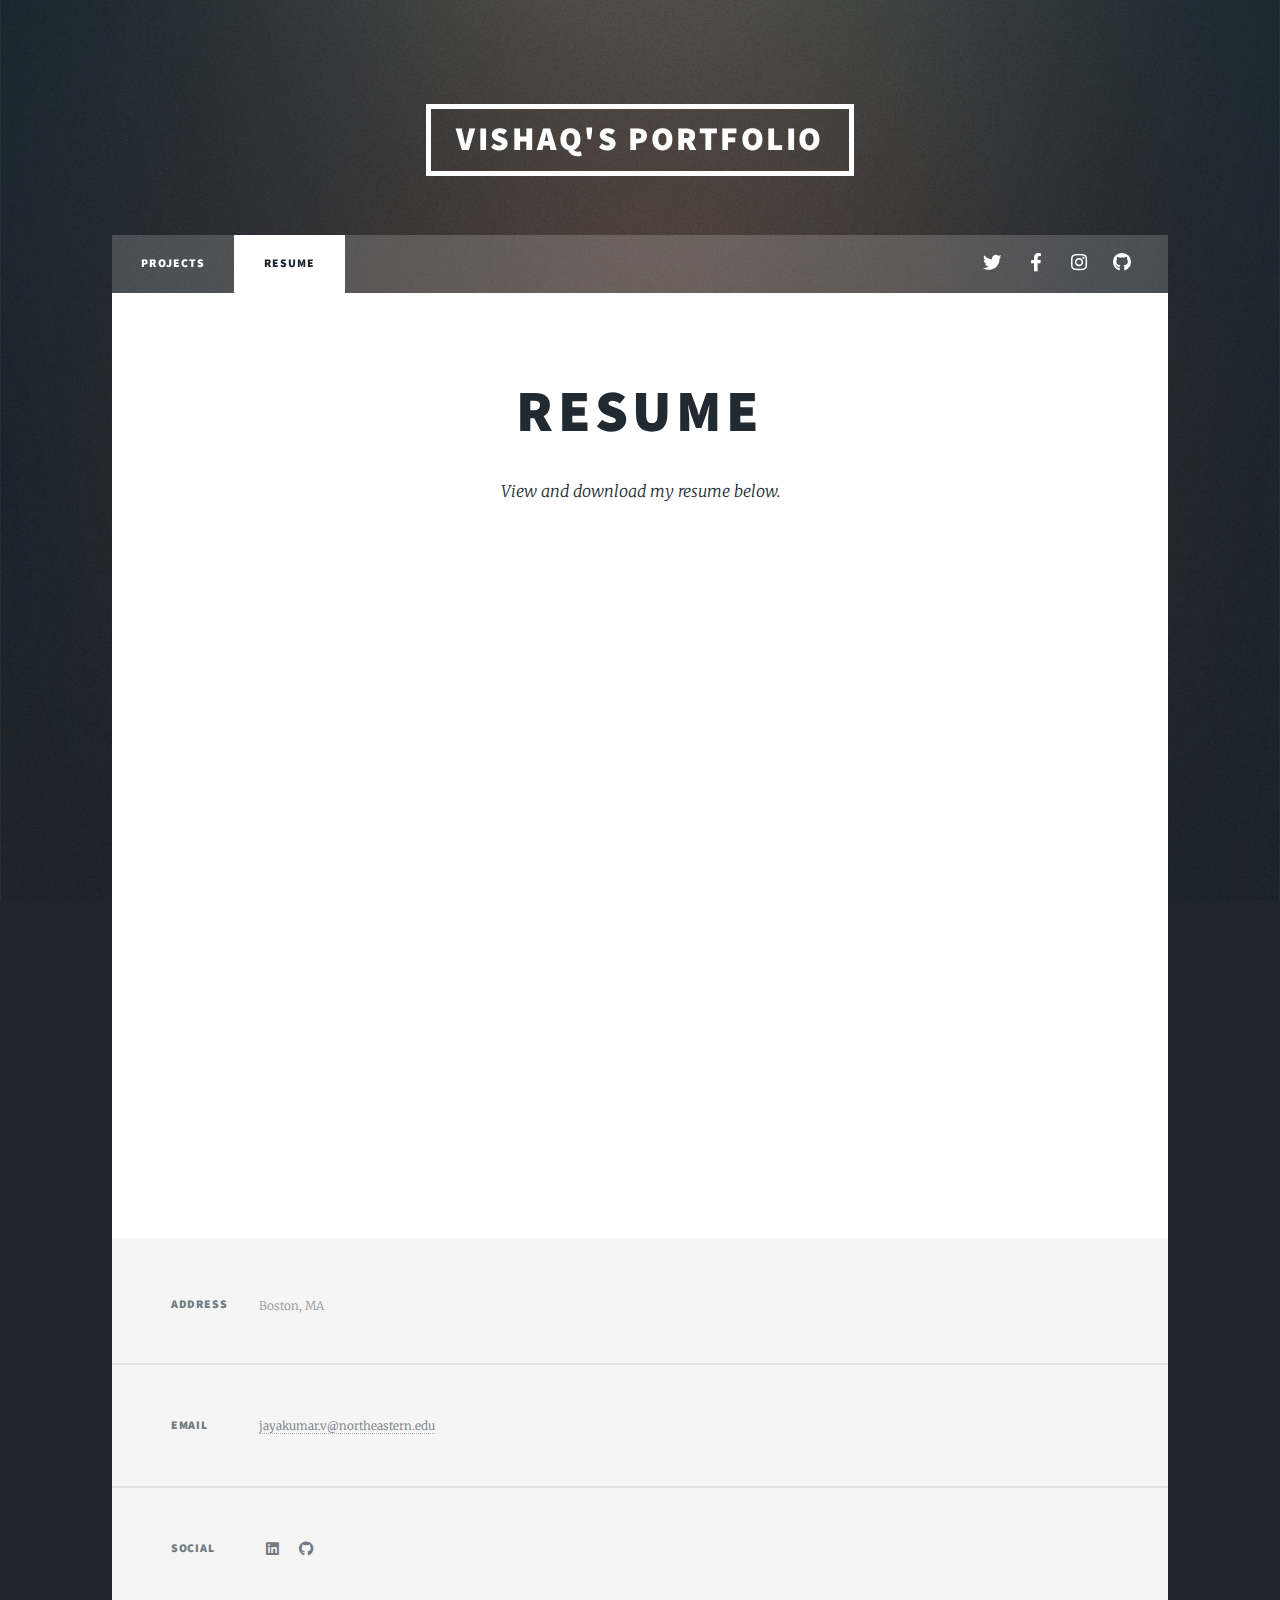
==== resume.html @ 99463414 "Add files via upload" ====
<!DOCTYPE HTML>
<html>
	<head>
		<title>Resume - Massively by HTML5 UP</title>
		<meta charset="utf-8" />
		<meta name="viewport" content="width=device-width, initial-scale=1, user-scalable=no" />
		<link rel="stylesheet" href="assets/css/main.css" />
		<noscript><link rel="stylesheet" href="assets/css/noscript.css" /></noscript>
	</head>
	<body class="is-preload">

		<!-- Wrapper -->
			<div id="wrapper">

				<!-- Header -->
					<header id="header">
						<a href="index.html" class="logo">Vishaq's Portfolio</a>
					</header>

				<!-- Nav -->
					<nav id="nav">
						<ul class="links">
							<li><a href="index.html">Projects</a></li>
							<li class="active"><a href="resume.html">Resume</a></li>
						</ul>
						<ul class="icons">
							<li><a href="#" class="icon brands fa-twitter"><span class="label">Twitter</span></a></li>
							<li><a href="#" class="icon brands fa-facebook-f"><span class="label">Facebook</span></a></li>
							<li><a href="#" class="icon brands fa-instagram"><span class="label">Instagram</span></a></li>
							<li><a href="#" class="icon brands fa-github"><span class="label">GitHub</span></a></li>
						</ul>
					</nav>

				<!-- Main -->
					<div id="main">

						<!-- Post -->
							<section class="post">
								<header class="major">
									<h1>Resume</h1>
									<p>View and download my resume below.</p>
								</header>
								<div class="pdf-container">
									<iframe src="images/Vishaq_Resume.pdf" width="100%" height="600px">
										This browser does not support PDFs. Please download the PDF to view it: <a href="path/to/your/resume.pdf">Download PDF</a>
									</iframe>
								</div>
							</section>

					</div>

				<!-- Footer -->
				<footer id="footer">
					<section class="split contact">
						<section class="alt">
							<h3>Address</h3>
							<p>
							Boston, MA </p>
						</section>
						<section>
							<h3>Email</h3>
							<p><a href="#">jayakumar.v@northeastern.edu</a></p>
						</section>
						<section>
							<h3>Social</h3>
							<ul class="social-icons">
								<li><a href="https://www.linkedin.com/in/vishaqjayakumar/" class="icon brands alt fa-linkedin"><span class="label">LinkedIn</span></a></li>
								<li><a href="https://github.com/vishq680" class="icon brands alt fa-github"><span class="label">GitHub</span></a></li>
							</ul>
						</section>
					</section>
				</footer>


			</div>

		<!-- Scripts -->
			<script src="assets/js/jquery.min.js"></script>
			<script src="assets/js/jquery.scrollex.min.js"></script>
			<script src="assets/js/jquery.scrolly.min.js"></script>
			<script src="assets/js/browser.min.js"></script>
			<script src="assets/js/breakpoints.min.js"></script>
			<script src="assets/js/util.js"></script>
			<script src="assets/js/main.js"></script>

	</body>
</html>
---- assets/css/main.css ----
@import url(fontawesome-all.min.css);
@import url("https://fonts.googleapis.com/css?family=Merriweather:300,700,300italic,700italic|Source+Sans+Pro:900");

/*
	Massively by HTML5 UP
	html5up.net | @ajlkn
	Free for personal and commercial use under the CCA 3.0 license (html5up.net/license)
*/

html, body, div, span, applet, object,
iframe, h1, h2, h3, h4, h5, h6, p, blockquote,
pre, a, abbr, acronym, address, big, cite,
code, del, dfn, em, img, ins, kbd, q, s, samp,
small, strike, strong, sub, sup, tt, var, b,
u, i, center, dl, dt, dd, ol, ul, li, fieldset,
form, label, legend, table, caption, tbody,
tfoot, thead, tr, th, td, article, aside,
canvas, details, embed, figure, figcaption,
footer, header, hgroup, menu, nav, output, ruby,
section, summary, time, mark, audio, video {
	margin: 0;
	padding: 0;
	border: 0;
	font-size: 100%;
	font: inherit;
	vertical-align: baseline;}

article, aside, details, figcaption, figure,
footer, header, hgroup, menu, nav, section {
	display: block;}

body {
	line-height: 1;
}

ol, ul {
	list-style: none;
}

blockquote, q {
	quotes: none;
}

	blockquote:before, blockquote:after, q:before, q:after {
		content: '';
		content: none;
	}

table {
	border-collapse: collapse;
	border-spacing: 0;
}

.social-icons {
    list-style: none; /* Remove default list style */
    padding: 0; /* Remove padding */
    margin: 0; /* Remove margin */
}

.social-icons li {
    display: inline-block; /* Display list items inline */
    margin-right: 10px; /* Add some space between icons if needed */
}

body {
	-webkit-text-size-adjust: none;
}

mark {
	background-color: transparent;
	color: inherit;
}

input::-moz-focus-inner {
	border: 0;
	padding: 0;
}

input, select, textarea {
	-moz-appearance: none;
	-webkit-appearance: none;
	-ms-appearance: none;
	appearance: none;
}

/* Basic */

	@-ms-viewport {
		width: device-width;
	}

	body {
		-ms-overflow-style: scrollbar;
	}

	@media screen and (max-width: 480px) {

		html, body {
			min-width: 320px;
		}

	}

	html {
		box-sizing: border-box;
	}

	*, *:before, *:after {
		box-sizing: inherit;
	}

	body {
		background-color: #1e252d;
	}

		body.is-preload *, body.is-preload *:before, body.is-preload *:after {
			-moz-animation: none !important;
			-webkit-animation: none !important;
			-ms-animation: none !important;
			animation: none !important;
			-moz-transition: none !important;
			-webkit-transition: none !important;
			-ms-transition: none !important;
			transition: none !important;
		}

/* Type */

	html {
		font-size: 16pt;
	}

		@media screen and (max-width: 1680px) {

			html {
				font-size: 12pt;
			}

		}

		@media screen and (max-width: 1280px) {

			html {
				font-size: 11pt;
			}

		}

		@media screen and (max-width: 360px) {

			html {
				font-size: 10pt;
			}

		}

	body {
		color: #212931;
	}

	body, input, select, textarea {
		font-family: "Merriweather", Georgia, serif;
		font-weight: 300;
		font-size: 1rem;
		line-height: 2.375;
	}

	a {
		-moz-transition: color 0.2s ease-in-out, background-color 0.2s ease-in-out, border-color 0.2s ease-in-out, box-shadow 0.2s ease-in-out;
		-webkit-transition: color 0.2s ease-in-out, background-color 0.2s ease-in-out, border-color 0.2s ease-in-out, box-shadow 0.2s ease-in-out;
		-ms-transition: color 0.2s ease-in-out, background-color 0.2s ease-in-out, border-color 0.2s ease-in-out, box-shadow 0.2s ease-in-out;
		transition: color 0.2s ease-in-out, background-color 0.2s ease-in-out, border-color 0.2s ease-in-out, box-shadow 0.2s ease-in-out;
		border-bottom: dotted 1px;
		text-decoration: none;
	}

		a:hover {
			border-bottom-color: transparent;
		}

	strong, b {
		font-weight: 600;
	}

	em, i {
		font-style: italic;
	}

	p {
		text-align: justify;
		margin: 0 0 2rem 0;
	}

	h1, h2, h3, h4, h5, h6 {
		font-family: "Source Sans Pro", Helvetica, sans-serif;
		font-weight: 900;
		line-height: 1.5;
		letter-spacing: 0.075em;
		text-transform: uppercase;
		margin: 0 0 1rem 0;
	}

		h1 a, h2 a, h3 a, h4 a, h5 a, h6 a {
			border-bottom: 0;
			color: inherit;
			text-decoration: none;
		}

	h1 {
		font-size: 4rem;
		line-height: 1.1;
		margin: 0 0 2rem 0;
	}

	h2 {
		font-size: 1.75rem;
		line-height: 1.3;
		margin: 0 0 1.5rem 0;
	}

	h3 {
		font-size: 1.25rem;
		margin: 0 0 1.5rem 0;
	}

	h4 {
		font-size: 1rem;
	}

	h5 {
		font-size: 0.9rem;
	}

	h6 {
		font-size: 0.8rem;
	}

	sub {
		font-size: 0.8rem;
		position: relative;
		top: 0.5rem;
	}

	sup {
		font-size: 0.8rem;
		position: relative;
		top: -0.5rem;
	}

	blockquote {
		border-left: solid 4px;
		font-style: italic;
		margin: 0 0 2rem 0;
		padding: 0.5rem 0 0.5rem 2rem;
	}

	code {
		border: solid 2px;
		font-family: "Courier New", monospace;
		font-size: 0.9rem;
		margin: 0 0.25rem;
		padding: 0.25rem 0.65rem;
	}

	pre {
		-webkit-overflow-scrolling: touch;
		font-family: "Courier New", monospace;
		font-size: 0.9rem;
		margin: 0 0 2rem 0;
	}

		pre code {
			display: block;
			line-height: 1.75;
			padding: 1rem 1.5rem;
			overflow-x: auto;
		}

	hr {
		border: 0;
		border-bottom: solid 2px;
		margin: 3rem 0;
	}

		hr.major {
			margin: 5rem 0;
		}

	.align-left {
		text-align: left;
	}

	.align-center {
		text-align: center;
	}

	.align-right {
		text-align: right;
	}

	input, select, textarea {
		color: #212931;
	}

	a {
		color: #212931;
		border-bottom-color: rgba(33, 41, 49, 0.5);
	}

		a:hover {
			border-bottom-color: transparent;
			color: #18bfef !important;
		}

	strong, b {
		color: #212931;
	}

	h1, h2, h3, h4, h5, h6 {
		color: #212931;
	}

	blockquote {
		border-left-color: #eeeeee;
	}

	code {
		background: rgba(220, 220, 220, 0.25);
		border-color: #eeeeee;
	}

	hr {
		border-bottom-color: #eeeeee;
	}

/* Row */

	.row {
		display: flex;
		flex-wrap: wrap;
		box-sizing: border-box;
		align-items: stretch;
	}

		.row > * {
			box-sizing: border-box;
		}

		.row.gtr-uniform > * > :last-child {
			margin-bottom: 0;
		}

		.row.aln-left {
			justify-content: flex-start;
		}

		.row.aln-center {
			justify-content: center;
		}

		.row.aln-right {
			justify-content: flex-end;
		}

		.row.aln-top {
			align-items: flex-start;
		}

		.row.aln-middle {
			align-items: center;
		}

		.row.aln-bottom {
			align-items: flex-end;
		}

		.row > .imp {
			order: -1;
		}

		.row > .col-1 {
			width: 8.33333%;
		}

		.row > .off-1 {
			margin-left: 8.33333%;
		}

		.row > .col-2 {
			width: 16.66667%;
		}

		.row > .off-2 {
			margin-left: 16.66667%;
		}

		.row > .col-3 {
			width: 25%;
		}

		.row > .off-3 {
			margin-left: 25%;
		}

		.row > .col-4 {
			width: 33.33333%;
		}

		.row > .off-4 {
			margin-left: 33.33333%;
		}

		.row > .col-5 {
			width: 41.66667%;
		}

		.row > .off-5 {
			margin-left: 41.66667%;
		}

		.row > .col-6 {
			width: 50%;
		}

		.row > .off-6 {
			margin-left: 50%;
		}

		.row > .col-7 {
			width: 58.33333%;
		}

		.row > .off-7 {
			margin-left: 58.33333%;
		}

		.row > .col-8 {
			width: 66.66667%;
		}

		.row > .off-8 {
			margin-left: 66.66667%;
		}

		.row > .col-9 {
			width: 75%;
		}

		.row > .off-9 {
			margin-left: 75%;
		}

		.row > .col-10 {
			width: 83.33333%;
		}

		.row > .off-10 {
			margin-left: 83.33333%;
		}

		.row > .col-11 {
			width: 91.66667%;
		}

		.row > .off-11 {
			margin-left: 91.66667%;
		}

		.row > .col-12 {
			width: 100%;
		}

		.row > .off-12 {
			margin-left: 100%;
		}

		.row.gtr-0 {
			margin-top: 0;
			margin-left: 0rem;
		}

			.row.gtr-0 > * {
				padding: 0 0 0 0rem;
			}

			.row.gtr-0.gtr-uniform {
				margin-top: 0rem;
			}

				.row.gtr-0.gtr-uniform > * {
					padding-top: 0rem;
				}

		.row.gtr-25 {
			margin-top: 0;
			margin-left: -0.375rem;
		}

			.row.gtr-25 > * {
				padding: 0 0 0 0.375rem;
			}

			.row.gtr-25.gtr-uniform {
				margin-top: -0.375rem;
			}

				.row.gtr-25.gtr-uniform > * {
					padding-top: 0.375rem;
				}

		.row.gtr-50 {
			margin-top: 0;
			margin-left: -0.75rem;
		}

			.row.gtr-50 > * {
				padding: 0 0 0 0.75rem;
			}

			.row.gtr-50.gtr-uniform {
				margin-top: -0.75rem;
			}

				.row.gtr-50.gtr-uniform > * {
					padding-top: 0.75rem;
				}

		.row {
			margin-top: 0;
			margin-left: -1.5rem;
		}

			.row > * {
				padding: 0 0 0 1.5rem;
			}

			.row.gtr-uniform {
				margin-top: -1.5rem;
			}

				.row.gtr-uniform > * {
					padding-top: 1.5rem;
				}

		.row.gtr-150 {
			margin-top: 0;
			margin-left: -2.25rem;
		}

			.row.gtr-150 > * {
				padding: 0 0 0 2.25rem;
			}

			.row.gtr-150.gtr-uniform {
				margin-top: -2.25rem;
			}

				.row.gtr-150.gtr-uniform > * {
					padding-top: 2.25rem;
				}

		.row.gtr-200 {
			margin-top: 0;
			margin-left: -3rem;
		}

			.row.gtr-200 > * {
				padding: 0 0 0 3rem;
			}

			.row.gtr-200.gtr-uniform {
				margin-top: -3rem;
			}

				.row.gtr-200.gtr-uniform > * {
					padding-top: 3rem;
				}

		@media screen and (max-width: 1680px) {

			.row {
				display: flex;
				flex-wrap: wrap;
				box-sizing: border-box;
				align-items: stretch;
			}

				.row > * {
					box-sizing: border-box;
				}

				.row.gtr-uniform > * > :last-child {
					margin-bottom: 0;
				}

				.row.aln-left {
					justify-content: flex-start;
				}

				.row.aln-center {
					justify-content: center;
				}

				.row.aln-right {
					justify-content: flex-end;
				}

				.row.aln-top {
					align-items: flex-start;
				}

				.row.aln-middle {
					align-items: center;
				}

				.row.aln-bottom {
					align-items: flex-end;
				}

				.row > .imp-xlarge {
					order: -1;
				}

				.row > .col-1-xlarge {
					width: 8.33333%;
				}

				.row > .off-1-xlarge {
					margin-left: 8.33333%;
				}

				.row > .col-2-xlarge {
					width: 16.66667%;
				}

				.row > .off-2-xlarge {
					margin-left: 16.66667%;
				}

				.row > .col-3-xlarge {
					width: 25%;
				}

				.row > .off-3-xlarge {
					margin-left: 25%;
				}

				.row > .col-4-xlarge {
					width: 33.33333%;
				}

				.row > .off-4-xlarge {
					margin-left: 33.33333%;
				}

				.row > .col-5-xlarge {
					width: 41.66667%;
				}

				.row > .off-5-xlarge {
					margin-left: 41.66667%;
				}

				.row > .col-6-xlarge {
					width: 50%;
				}

				.row > .off-6-xlarge {
					margin-left: 50%;
				}

				.row > .col-7-xlarge {
					width: 58.33333%;
				}

				.row > .off-7-xlarge {
					margin-left: 58.33333%;
				}

				.row > .col-8-xlarge {
					width: 66.66667%;
				}

				.row > .off-8-xlarge {
					margin-left: 66.66667%;
				}

				.row > .col-9-xlarge {
					width: 75%;
				}

				.row > .off-9-xlarge {
					margin-left: 75%;
				}

				.row > .col-10-xlarge {
					width: 83.33333%;
				}

				.row > .off-10-xlarge {
					margin-left: 83.33333%;
				}

				.row > .col-11-xlarge {
					width: 91.66667%;
				}

				.row > .off-11-xlarge {
					margin-left: 91.66667%;
				}

				.row > .col-12-xlarge {
					width: 100%;
				}

				.row > .off-12-xlarge {
					margin-left: 100%;
				}

				.row.gtr-0 {
					margin-top: 0;
					margin-left: 0rem;
				}

					.row.gtr-0 > * {
						padding: 0 0 0 0rem;
					}

					.row.gtr-0.gtr-uniform {
						margin-top: 0rem;
					}

						.row.gtr-0.gtr-uniform > * {
							padding-top: 0rem;
						}

				.row.gtr-25 {
					margin-top: 0;
					margin-left: -0.375rem;
				}

					.row.gtr-25 > * {
						padding: 0 0 0 0.375rem;
					}

					.row.gtr-25.gtr-uniform {
						margin-top: -0.375rem;
					}

						.row.gtr-25.gtr-uniform > * {
							padding-top: 0.375rem;
						}

				.row.gtr-50 {
					margin-top: 0;
					margin-left: -0.75rem;
				}

					.row.gtr-50 > * {
						padding: 0 0 0 0.75rem;
					}

					.row.gtr-50.gtr-uniform {
						margin-top: -0.75rem;
					}

						.row.gtr-50.gtr-uniform > * {
							padding-top: 0.75rem;
						}

				.row {
					margin-top: 0;
					margin-left: -1.5rem;
				}

					.row > * {
						padding: 0 0 0 1.5rem;
					}

					.row.gtr-uniform {
						margin-top: -1.5rem;
					}

						.row.gtr-uniform > * {
							padding-top: 1.5rem;
						}

				.row.gtr-150 {
					margin-top: 0;
					margin-left: -2.25rem;
				}

					.row.gtr-150 > * {
						padding: 0 0 0 2.25rem;
					}

					.row.gtr-150.gtr-uniform {
						margin-top: -2.25rem;
					}

						.row.gtr-150.gtr-uniform > * {
							padding-top: 2.25rem;
						}

				.row.gtr-200 {
					margin-top: 0;
					margin-left: -3rem;
				}

					.row.gtr-200 > * {
						padding: 0 0 0 3rem;
					}

					.row.gtr-200.gtr-uniform {
						margin-top: -3rem;
					}

						.row.gtr-200.gtr-uniform > * {
							padding-top: 3rem;
						}

		}

		@media screen and (max-width: 1280px) {

			.row {
				display: flex;
				flex-wrap: wrap;
				box-sizing: border-box;
				align-items: stretch;
			}

				.row > * {
					box-sizing: border-box;
				}

				.row.gtr-uniform > * > :last-child {
					margin-bottom: 0;
				}

				.row.aln-left {
					justify-content: flex-start;
				}

				.row.aln-center {
					justify-content: center;
				}

				.row.aln-right {
					justify-content: flex-end;
				}

				.row.aln-top {
					align-items: flex-start;
				}

				.row.aln-middle {
					align-items: center;
				}

				.row.aln-bottom {
					align-items: flex-end;
				}

				.row > .imp-large {
					order: -1;
				}

				.row > .col-1-large {
					width: 8.33333%;
				}

				.row > .off-1-large {
					margin-left: 8.33333%;
				}

				.row > .col-2-large {
					width: 16.66667%;
				}

				.row > .off-2-large {
					margin-left: 16.66667%;
				}

				.row > .col-3-large {
					width: 25%;
				}

				.row > .off-3-large {
					margin-left: 25%;
				}

				.row > .col-4-large {
					width: 33.33333%;
				}

				.row > .off-4-large {
					margin-left: 33.33333%;
				}

				.row > .col-5-large {
					width: 41.66667%;
				}

				.row > .off-5-large {
					margin-left: 41.66667%;
				}

				.row > .col-6-large {
					width: 50%;
				}

				.row > .off-6-large {
					margin-left: 50%;
				}

				.row > .col-7-large {
					width: 58.33333%;
				}

				.row > .off-7-large {
					margin-left: 58.33333%;
				}

				.row > .col-8-large {
					width: 66.66667%;
				}

				.row > .off-8-large {
					margin-left: 66.66667%;
				}

				.row > .col-9-large {
					width: 75%;
				}

				.row > .off-9-large {
					margin-left: 75%;
				}

				.row > .col-10-large {
					width: 83.33333%;
				}

				.row > .off-10-large {
					margin-left: 83.33333%;
				}

				.row > .col-11-large {
					width: 91.66667%;
				}

				.row > .off-11-large {
					margin-left: 91.66667%;
				}

				.row > .col-12-large {
					width: 100%;
				}

				.row > .off-12-large {
					margin-left: 100%;
				}

				.row.gtr-0 {
					margin-top: 0;
					margin-left: 0rem;
				}

					.row.gtr-0 > * {
						padding: 0 0 0 0rem;
					}

					.row.gtr-0.gtr-uniform {
						margin-top: 0rem;
					}

						.row.gtr-0.gtr-uniform > * {
							padding-top: 0rem;
						}

				.row.gtr-25 {
					margin-top: 0;
					margin-left: -0.375rem;
				}

					.row.gtr-25 > * {
						padding: 0 0 0 0.375rem;
					}

					.row.gtr-25.gtr-uniform {
						margin-top: -0.375rem;
					}

						.row.gtr-25.gtr-uniform > * {
							padding-top: 0.375rem;
						}

				.row.gtr-50 {
					margin-top: 0;
					margin-left: -0.75rem;
				}

					.row.gtr-50 > * {
						padding: 0 0 0 0.75rem;
					}

					.row.gtr-50.gtr-uniform {
						margin-top: -0.75rem;
					}

						.row.gtr-50.gtr-uniform > * {
							padding-top: 0.75rem;
						}

				.row {
					margin-top: 0;
					margin-left: -1.5rem;
				}

					.row > * {
						padding: 0 0 0 1.5rem;
					}

					.row.gtr-uniform {
						margin-top: -1.5rem;
					}

						.row.gtr-uniform > * {
							padding-top: 1.5rem;
						}

				.row.gtr-150 {
					margin-top: 0;
					margin-left: -2.25rem;
				}

					.row.gtr-150 > * {
						padding: 0 0 0 2.25rem;
					}

					.row.gtr-150.gtr-uniform {
						margin-top: -2.25rem;
					}

						.row.gtr-150.gtr-uniform > * {
							padding-top: 2.25rem;
						}

				.row.gtr-200 {
					margin-top: 0;
					margin-left: -3rem;
				}

					.row.gtr-200 > * {
						padding: 0 0 0 3rem;
					}

					.row.gtr-200.gtr-uniform {
						margin-top: -3rem;
					}

						.row.gtr-200.gtr-uniform > * {
							padding-top: 3rem;
						}

		}

		@media screen and (max-width: 980px) {

			.row {
				display: flex;
				flex-wrap: wrap;
				box-sizing: border-box;
				align-items: stretch;
			}

				.row > * {
					box-sizing: border-box;
				}

				.row.gtr-uniform > * > :last-child {
					margin-bottom: 0;
				}

				.row.aln-left {
					justify-content: flex-start;
				}

				.row.aln-center {
					justify-content: center;
				}

				.row.aln-right {
					justify-content: flex-end;
				}

				.row.aln-top {
					align-items: flex-start;
				}

				.row.aln-middle {
					align-items: center;
				}

				.row.aln-bottom {
					align-items: flex-end;
				}

				.row > .imp-medium {
					order: -1;
				}

				.row > .col-1-medium {
					width: 8.33333%;
				}

				.row > .off-1-medium {
					margin-left: 8.33333%;
				}

				.row > .col-2-medium {
					width: 16.66667%;
				}

				.row > .off-2-medium {
					margin-left: 16.66667%;
				}

				.row > .col-3-medium {
					width: 25%;
				}

				.row > .off-3-medium {
					margin-left: 25%;
				}

				.row > .col-4-medium {
					width: 33.33333%;
				}

				.row > .off-4-medium {
					margin-left: 33.33333%;
				}

				.row > .col-5-medium {
					width: 41.66667%;
				}

				.row > .off-5-medium {
					margin-left: 41.66667%;
				}

				.row > .col-6-medium {
					width: 50%;
				}

				.row > .off-6-medium {
					margin-left: 50%;
				}

				.row > .col-7-medium {
					width: 58.33333%;
				}

				.row > .off-7-medium {
					margin-left: 58.33333%;
				}

				.row > .col-8-medium {
					width: 66.66667%;
				}

				.row > .off-8-medium {
					margin-left: 66.66667%;
				}

				.row > .col-9-medium {
					width: 75%;
				}

				.row > .off-9-medium {
					margin-left: 75%;
				}

				.row > .col-10-medium {
					width: 83.33333%;
				}

				.row > .off-10-medium {
					margin-left: 83.33333%;
				}

				.row > .col-11-medium {
					width: 91.66667%;
				}

				.row > .off-11-medium {
					margin-left: 91.66667%;
				}

				.row > .col-12-medium {
					width: 100%;
				}

				.row > .off-12-medium {
					margin-left: 100%;
				}

				.row.gtr-0 {
					margin-top: 0;
					margin-left: 0rem;
				}

					.row.gtr-0 > * {
						padding: 0 0 0 0rem;
					}

					.row.gtr-0.gtr-uniform {
						margin-top: 0rem;
					}

						.row.gtr-0.gtr-uniform > * {
							padding-top: 0rem;
						}

				.row.gtr-25 {
					margin-top: 0;
					margin-left: -0.375rem;
				}

					.row.gtr-25 > * {
						padding: 0 0 0 0.375rem;
					}

					.row.gtr-25.gtr-uniform {
						margin-top: -0.375rem;
					}

						.row.gtr-25.gtr-uniform > * {
							padding-top: 0.375rem;
						}

				.row.gtr-50 {
					margin-top: 0;
					margin-left: -0.75rem;
				}

					.row.gtr-50 > * {
						padding: 0 0 0 0.75rem;
					}

					.row.gtr-50.gtr-uniform {
						margin-top: -0.75rem;
					}

						.row.gtr-50.gtr-uniform > * {
							padding-top: 0.75rem;
						}

				.row {
					margin-top: 0;
					margin-left: -1.5rem;
				}

					.row > * {
						padding: 0 0 0 1.5rem;
					}

					.row.gtr-uniform {
						margin-top: -1.5rem;
					}

						.row.gtr-uniform > * {
							padding-top: 1.5rem;
						}

				.row.gtr-150 {
					margin-top: 0;
					margin-left: -2.25rem;
				}

					.row.gtr-150 > * {
						padding: 0 0 0 2.25rem;
					}

					.row.gtr-150.gtr-uniform {
						margin-top: -2.25rem;
					}

						.row.gtr-150.gtr-uniform > * {
							padding-top: 2.25rem;
						}

				.row.gtr-200 {
					margin-top: 0;
					margin-left: -3rem;
				}

					.row.gtr-200 > * {
						padding: 0 0 0 3rem;
					}

					.row.gtr-200.gtr-uniform {
						margin-top: -3rem;
					}

						.row.gtr-200.gtr-uniform > * {
							padding-top: 3rem;
						}

		}

		@media screen and (max-width: 736px) {

			.row {
				display: flex;
				flex-wrap: wrap;
				box-sizing: border-box;
				align-items: stretch;
			}

				.row > * {
					box-sizing: border-box;
				}

				.row.gtr-uniform > * > :last-child {
					margin-bottom: 0;
				}

				.row.aln-left {
					justify-content: flex-start;
				}

				.row.aln-center {
					justify-content: center;
				}

				.row.aln-right {
					justify-content: flex-end;
				}

				.row.aln-top {
					align-items: flex-start;
				}

				.row.aln-middle {
					align-items: center;
				}

				.row.aln-bottom {
					align-items: flex-end;
				}

				.row > .imp-small {
					order: -1;
				}

				.row > .col-1-small {
					width: 8.33333%;
				}

				.row > .off-1-small {
					margin-left: 8.33333%;
				}

				.row > .col-2-small {
					width: 16.66667%;
				}

				.row > .off-2-small {
					margin-left: 16.66667%;
				}

				.row > .col-3-small {
					width: 25%;
				}

				.row > .off-3-small {
					margin-left: 25%;
				}

				.row > .col-4-small {
					width: 33.33333%;
				}

				.row > .off-4-small {
					margin-left: 33.33333%;
				}

				.row > .col-5-small {
					width: 41.66667%;
				}

				.row > .off-5-small {
					margin-left: 41.66667%;
				}

				.row > .col-6-small {
					width: 50%;
				}

				.row > .off-6-small {
					margin-left: 50%;
				}

				.row > .col-7-small {
					width: 58.33333%;
				}

				.row > .off-7-small {
					margin-left: 58.33333%;
				}

				.row > .col-8-small {
					width: 66.66667%;
				}

				.row > .off-8-small {
					margin-left: 66.66667%;
				}

				.row > .col-9-small {
					width: 75%;
				}

				.row > .off-9-small {
					margin-left: 75%;
				}

				.row > .col-10-small {
					width: 83.33333%;
				}

				.row > .off-10-small {
					margin-left: 83.33333%;
				}

				.row > .col-11-small {
					width: 91.66667%;
				}

				.row > .off-11-small {
					margin-left: 91.66667%;
				}

				.row > .col-12-small {
					width: 100%;
				}

				.row > .off-12-small {
					margin-left: 100%;
				}

				.row.gtr-0 {
					margin-top: 0;
					margin-left: 0rem;
				}

					.row.gtr-0 > * {
						padding: 0 0 0 0rem;
					}

					.row.gtr-0.gtr-uniform {
						margin-top: 0rem;
					}

						.row.gtr-0.gtr-uniform > * {
							padding-top: 0rem;
						}

				.row.gtr-25 {
					margin-top: 0;
					margin-left: -0.375rem;
				}

					.row.gtr-25 > * {
						padding: 0 0 0 0.375rem;
					}

					.row.gtr-25.gtr-uniform {
						margin-top: -0.375rem;
					}

						.row.gtr-25.gtr-uniform > * {
							padding-top: 0.375rem;
						}

				.row.gtr-50 {
					margin-top: 0;
					margin-left: -0.75rem;
				}

					.row.gtr-50 > * {
						padding: 0 0 0 0.75rem;
					}

					.row.gtr-50.gtr-uniform {
						margin-top: -0.75rem;
					}

						.row.gtr-50.gtr-uniform > * {
							padding-top: 0.75rem;
						}

				.row {
					margin-top: 0;
					margin-left: -1.5rem;
				}

					.row > * {
						padding: 0 0 0 1.5rem;
					}

					.row.gtr-uniform {
						margin-top: -1.5rem;
					}

						.row.gtr-uniform > * {
							padding-top: 1.5rem;
						}

				.row.gtr-150 {
					margin-top: 0;
					margin-left: -2.25rem;
				}

					.row.gtr-150 > * {
						padding: 0 0 0 2.25rem;
					}

					.row.gtr-150.gtr-uniform {
						margin-top: -2.25rem;
					}

						.row.gtr-150.gtr-uniform > * {
							padding-top: 2.25rem;
						}

				.row.gtr-200 {
					margin-top: 0;
					margin-left: -3rem;
				}

					.row.gtr-200 > * {
						padding: 0 0 0 3rem;
					}

					.row.gtr-200.gtr-uniform {
						margin-top: -3rem;
					}

						.row.gtr-200.gtr-uniform > * {
							padding-top: 3rem;
						}

		}

		@media screen and (max-width: 480px) {

			.row {
				display: flex;
				flex-wrap: wrap;
				box-sizing: border-box;
				align-items: stretch;
			}

				.row > * {
					box-sizing: border-box;
				}

				.row.gtr-uniform > * > :last-child {
					margin-bottom: 0;
				}

				.row.aln-left {
					justify-content: flex-start;
				}

				.row.aln-center {
					justify-content: center;
				}

				.row.aln-right {
					justify-content: flex-end;
				}

				.row.aln-top {
					align-items: flex-start;
				}

				.row.aln-middle {
					align-items: center;
				}

				.row.aln-bottom {
					align-items: flex-end;
				}

				.row > .imp-xsmall {
					order: -1;
				}

				.row > .col-1-xsmall {
					width: 8.33333%;
				}

				.row > .off-1-xsmall {
					margin-left: 8.33333%;
				}

				.row > .col-2-xsmall {
					width: 16.66667%;
				}

				.row > .off-2-xsmall {
					margin-left: 16.66667%;
				}

				.row > .col-3-xsmall {
					width: 25%;
				}

				.row > .off-3-xsmall {
					margin-left: 25%;
				}

				.row > .col-4-xsmall {
					width: 33.33333%;
				}

				.row > .off-4-xsmall {
					margin-left: 33.33333%;
				}

				.row > .col-5-xsmall {
					width: 41.66667%;
				}

				.row > .off-5-xsmall {
					margin-left: 41.66667%;
				}

				.row > .col-6-xsmall {
					width: 50%;
				}

				.row > .off-6-xsmall {
					margin-left: 50%;
				}

				.row > .col-7-xsmall {
					width: 58.33333%;
				}

				.row > .off-7-xsmall {
					margin-left: 58.33333%;
				}

				.row > .col-8-xsmall {
					width: 66.66667%;
				}

				.row > .off-8-xsmall {
					margin-left: 66.66667%;
				}

				.row > .col-9-xsmall {
					width: 75%;
				}

				.row > .off-9-xsmall {
					margin-left: 75%;
				}

				.row > .col-10-xsmall {
					width: 83.33333%;
				}

				.row > .off-10-xsmall {
					margin-left: 83.33333%;
				}

				.row > .col-11-xsmall {
					width: 91.66667%;
				}

				.row > .off-11-xsmall {
					margin-left: 91.66667%;
				}

				.row > .col-12-xsmall {
					width: 100%;
				}

				.row > .off-12-xsmall {
					margin-left: 100%;
				}

				.row.gtr-0 {
					margin-top: 0;
					margin-left: 0rem;
				}

					.row.gtr-0 > * {
						padding: 0 0 0 0rem;
					}

					.row.gtr-0.gtr-uniform {
						margin-top: 0rem;
					}

						.row.gtr-0.gtr-uniform > * {
							padding-top: 0rem;
						}

				.row.gtr-25 {
					margin-top: 0;
					margin-left: -0.375rem;
				}

					.row.gtr-25 > * {
						padding: 0 0 0 0.375rem;
					}

					.row.gtr-25.gtr-uniform {
						margin-top: -0.375rem;
					}

						.row.gtr-25.gtr-uniform > * {
							padding-top: 0.375rem;
						}

				.row.gtr-50 {
					margin-top: 0;
					margin-left: -0.75rem;
				}

					.row.gtr-50 > * {
						padding: 0 0 0 0.75rem;
					}

					.row.gtr-50.gtr-uniform {
						margin-top: -0.75rem;
					}

						.row.gtr-50.gtr-uniform > * {
							padding-top: 0.75rem;
						}

				.row {
					margin-top: 0;
					margin-left: -1.5rem;
				}

					.row > * {
						padding: 0 0 0 1.5rem;
					}

					.row.gtr-uniform {
						margin-top: -1.5rem;
					}

						.row.gtr-uniform > * {
							padding-top: 1.5rem;
						}

				.row.gtr-150 {
					margin-top: 0;
					margin-left: -2.25rem;
				}

					.row.gtr-150 > * {
						padding: 0 0 0 2.25rem;
					}

					.row.gtr-150.gtr-uniform {
						margin-top: -2.25rem;
					}

						.row.gtr-150.gtr-uniform > * {
							padding-top: 2.25rem;
						}

				.row.gtr-200 {
					margin-top: 0;
					margin-left: -3rem;
				}

					.row.gtr-200 > * {
						padding: 0 0 0 3rem;
					}

					.row.gtr-200.gtr-uniform {
						margin-top: -3rem;
					}

						.row.gtr-200.gtr-uniform > * {
							padding-top: 3rem;
						}

		}

		@media screen and (max-width: 360px) {

			.row {
				display: flex;
				flex-wrap: wrap;
				box-sizing: border-box;
				align-items: stretch;
			}

				.row > * {
					box-sizing: border-box;
				}

				.row.gtr-uniform > * > :last-child {
					margin-bottom: 0;
				}

				.row.aln-left {
					justify-content: flex-start;
				}

				.row.aln-center {
					justify-content: center;
				}

				.row.aln-right {
					justify-content: flex-end;
				}

				.row.aln-top {
					align-items: flex-start;
				}

				.row.aln-middle {
					align-items: center;
				}

				.row.aln-bottom {
					align-items: flex-end;
				}

				.row > .imp-xxsmall {
					order: -1;
				}

				.row > .col-1-xxsmall {
					width: 8.33333%;
				}

				.row > .off-1-xxsmall {
					margin-left: 8.33333%;
				}

				.row > .col-2-xxsmall {
					width: 16.66667%;
				}

				.row > .off-2-xxsmall {
					margin-left: 16.66667%;
				}

				.row > .col-3-xxsmall {
					width: 25%;
				}

				.row > .off-3-xxsmall {
					margin-left: 25%;
				}

				.row > .col-4-xxsmall {
					width: 33.33333%;
				}

				.row > .off-4-xxsmall {
					margin-left: 33.33333%;
				}

				.row > .col-5-xxsmall {
					width: 41.66667%;
				}

				.row > .off-5-xxsmall {
					margin-left: 41.66667%;
				}

				.row > .col-6-xxsmall {
					width: 50%;
				}

				.row > .off-6-xxsmall {
					margin-left: 50%;
				}

				.row > .col-7-xxsmall {
					width: 58.33333%;
				}

				.row > .off-7-xxsmall {
					margin-left: 58.33333%;
				}

				.row > .col-8-xxsmall {
					width: 66.66667%;
				}

				.row > .off-8-xxsmall {
					margin-left: 66.66667%;
				}

				.row > .col-9-xxsmall {
					width: 75%;
				}

				.row > .off-9-xxsmall {
					margin-left: 75%;
				}

				.row > .col-10-xxsmall {
					width: 83.33333%;
				}

				.row > .off-10-xxsmall {
					margin-left: 83.33333%;
				}

				.row > .col-11-xxsmall {
					width: 91.66667%;
				}

				.row > .off-11-xxsmall {
					margin-left: 91.66667%;
				}

				.row > .col-12-xxsmall {
					width: 100%;
				}

				.row > .off-12-xxsmall {
					margin-left: 100%;
				}

				.row.gtr-0 {
					margin-top: 0;
					margin-left: 0rem;
				}

					.row.gtr-0 > * {
						padding: 0 0 0 0rem;
					}

					.row.gtr-0.gtr-uniform {
						margin-top: 0rem;
					}

						.row.gtr-0.gtr-uniform > * {
							padding-top: 0rem;
						}

				.row.gtr-25 {
					margin-top: 0;
					margin-left: -0.375rem;
				}

					.row.gtr-25 > * {
						padding: 0 0 0 0.375rem;
					}

					.row.gtr-25.gtr-uniform {
						margin-top: -0.375rem;
					}

						.row.gtr-25.gtr-uniform > * {
							padding-top: 0.375rem;
						}

				.row.gtr-50 {
					margin-top: 0;
					margin-left: -0.75rem;
				}

					.row.gtr-50 > * {
						padding: 0 0 0 0.75rem;
					}

					.row.gtr-50.gtr-uniform {
						margin-top: -0.75rem;
					}

						.row.gtr-50.gtr-uniform > * {
							padding-top: 0.75rem;
						}

				.row {
					margin-top: 0;
					margin-left: -1.5rem;
				}

					.row > * {
						padding: 0 0 0 1.5rem;
					}

					.row.gtr-uniform {
						margin-top: -1.5rem;
					}

						.row.gtr-uniform > * {
							padding-top: 1.5rem;
						}

				.row.gtr-150 {
					margin-top: 0;
					margin-left: -2.25rem;
				}

					.row.gtr-150 > * {
						padding: 0 0 0 2.25rem;
					}

					.row.gtr-150.gtr-uniform {
						margin-top: -2.25rem;
					}

						.row.gtr-150.gtr-uniform > * {
							padding-top: 2.25rem;
						}

				.row.gtr-200 {
					margin-top: 0;
					margin-left: -3rem;
				}

					.row.gtr-200 > * {
						padding: 0 0 0 3rem;
					}

					.row.gtr-200.gtr-uniform {
						margin-top: -3rem;
					}

						.row.gtr-200.gtr-uniform > * {
							padding-top: 3rem;
						}

		}

/* Box */

	.box {
		border: solid 2px;
		margin-bottom: 2rem;
		padding: 1.5rem;
	}

		.box > :last-child,
		.box > :last-child > :last-child,
		.box > :last-child > :last-child > :last-child {
			margin-bottom: 0;
		}

		.box.alt {
			border: 0;
			border-radius: 0;
			padding: 0;
		}

	.box {
		border-color: #eeeeee;
	}

/* Button */

	input[type="submit"],
	input[type="reset"],
	input[type="button"],
	button,
	.button {
		-moz-appearance: none;
		-webkit-appearance: none;
		-ms-appearance: none;
		appearance: none;
		-moz-transition: background-color 0.2s ease-in-out, box-shadow 0.2s ease-in-out, color 0.2s ease-in-out;
		-webkit-transition: background-color 0.2s ease-in-out, box-shadow 0.2s ease-in-out, color 0.2s ease-in-out;
		-ms-transition: background-color 0.2s ease-in-out, box-shadow 0.2s ease-in-out, color 0.2s ease-in-out;
		transition: background-color 0.2s ease-in-out, box-shadow 0.2s ease-in-out, color 0.2s ease-in-out;
		border: 0;
		border-radius: 0;
		cursor: pointer;
		display: inline-block;
		font-family: "Source Sans Pro", Helvetica, sans-serif;
		font-size: 0.8rem;
		font-weight: 900;
		letter-spacing: 0.075em;
		height: 3rem;
		line-height: 3rem;
		padding: 0 2rem;
		text-align: center;
		text-decoration: none;
		text-transform: uppercase;
		white-space: nowrap;
	}

		input[type="submit"].icon:before,
		input[type="reset"].icon:before,
		input[type="button"].icon:before,
		button.icon:before,
		.button.icon:before {
			margin-right: 0.5rem;
		}

		input[type="submit"].icon.solo,
		input[type="reset"].icon.solo,
		input[type="button"].icon.solo,
		button.icon.solo,
		.button.icon.solo {
			position: relative;
			width: 4rem;
			height: 4rem;
			line-height: 4rem;
			border-radius: 4rem;
			text-indent: 4rem;
			overflow: hidden;
			padding: 0;
			white-space: nowrap;
		}

			input[type="submit"].icon.solo:before,
			input[type="reset"].icon.solo:before,
			input[type="button"].icon.solo:before,
			button.icon.solo:before,
			.button.icon.solo:before {
				position: absolute;
				display: block;
				top: 0;
				left: 0;
				width: inherit;
				height: inherit;
				line-height: inherit;
				font-size: 1.25rem;
				margin-right: 0;
				text-align: center;
				text-indent: 0;
			}

		input[type="submit"].fit,
		input[type="reset"].fit,
		input[type="button"].fit,
		button.fit,
		.button.fit {
			width: 100%;
		}

		input[type="submit"].small,
		input[type="reset"].small,
		input[type="button"].small,
		button.small,
		.button.small {
			font-size: 0.7rem;
			height: 2.5rem;
			line-height: 2.5rem;
			padding: 0 1.5rem;
		}

		input[type="submit"].large,
		input[type="reset"].large,
		input[type="button"].large,
		button.large,
		.button.large {
			font-size: 0.9rem;
			height: 3.5rem;
			line-height: 3.5rem;
			padding: 0 2.75rem;
		}

		@media screen and (max-width: 980px) {

			input[type="submit"],
			input[type="reset"],
			input[type="button"],
			button,
			.button {
				font-size: 0.9rem;
				height: 3.25rem;
				line-height: 3.25rem;
			}

				input[type="submit"].large,
				input[type="reset"].large,
				input[type="button"].large,
				button.large,
				.button.large {
					font-size: 1rem;
					height: 3.75rem;
					line-height: 3.75rem;
				}

		}

		input[type="submit"].disabled, input[type="submit"]:disabled,
		input[type="reset"].disabled,
		input[type="reset"]:disabled,
		input[type="button"].disabled,
		input[type="button"]:disabled,
		button.disabled,
		button:disabled,
		.button.disabled,
		.button:disabled {
			pointer-events: none;
			opacity: 0.25;
		}

	input[type="submit"],
	input[type="reset"],
	input[type="button"],
	button,
	.button {
		background-color: transparent;
		box-shadow: inset 0 0 0 2px #212931;
		color: #212931 !important;
	}

		input[type="submit"]:hover,
		input[type="reset"]:hover,
		input[type="button"]:hover,
		button:hover,
		.button:hover {
			box-shadow: inset 0 0 0 2px #18bfef;
			color: #18bfef !important;
		}

		input[type="submit"].primary,
		input[type="reset"].primary,
		input[type="button"].primary,
		button.primary,
		.button.primary {
			background-color: #212931;
			box-shadow: none;
			color: #ffffff !important;
		}

			input[type="submit"].primary:hover,
			input[type="reset"].primary:hover,
			input[type="button"].primary:hover,
			button.primary:hover,
			.button.primary:hover {
				background-color: #18bfef;
			}

/* Form */

	form {
		margin: 0 0 2rem 0;
	}

		form > :last-child {
			margin-bottom: 0;
		}

		form > .fields {
			display: -moz-flex;
			display: -webkit-flex;
			display: -ms-flex;
			display: flex;
			-moz-flex-wrap: wrap;
			-webkit-flex-wrap: wrap;
			-ms-flex-wrap: wrap;
			flex-wrap: wrap;
			width: calc(100% + 3rem);
			margin: -1.5rem 0 2rem -1.5rem;
		}

			form > .fields > .field {
				-moz-flex-grow: 0;
				-webkit-flex-grow: 0;
				-ms-flex-grow: 0;
				flex-grow: 0;
				-moz-flex-shrink: 0;
				-webkit-flex-shrink: 0;
				-ms-flex-shrink: 0;
				flex-shrink: 0;
				padding: 1.5rem 0 0 1.5rem;
				width: calc(100% - 1.5rem);
			}

				form > .fields > .field.half {
					width: calc(50% - 0.75rem);
				}

				form > .fields > .field.third {
					width: calc(100%/3 - 0.5rem);
				}

				form > .fields > .field.quarter {
					width: calc(25% - 0.375rem);
				}

		@media screen and (max-width: 480px) {

			form > .fields {
				width: calc(100% + 3rem);
				margin: -1.5rem 0 2rem -1.5rem;
			}

				form > .fields > .field {
					padding: 1.5rem 0 0 1.5rem;
					width: calc(100% - 1.5rem);
				}

					form > .fields > .field.half {
						width: calc(100% - 1.5rem);
					}

					form > .fields > .field.third {
						width: calc(100% - 1.5rem);
					}

					form > .fields > .field.quarter {
						width: calc(100% - 1.5rem);
					}

		}

	label {
		display: block;
		font-family: "Source Sans Pro", Helvetica, sans-serif;
		font-weight: 900;
		line-height: 1.5;
		letter-spacing: 0.075em;
		font-size: 0.8rem;
		text-transform: uppercase;
		margin: 0 0 0.75rem 0;
	}

		@media screen and (max-width: 980px) {

			label {
				font-size: 0.9rem;
			}

		}

	input[type="text"],
	input[type="password"],
	input[type="email"],
	select,
	textarea {
		-moz-appearance: none;
		-webkit-appearance: none;
		-ms-appearance: none;
		appearance: none;
		background: transparent;
		border-radius: 0;
		border: solid 2px;
		color: inherit;
		display: block;
		outline: 0;
		padding: 0 1rem;
		text-decoration: none;
		width: 100%;
	}

		input[type="text"]:invalid,
		input[type="password"]:invalid,
		input[type="email"]:invalid,
		select:invalid,
		textarea:invalid {
			box-shadow: none;
		}

	select {
		background-size: 1.25rem;
		background-repeat: no-repeat;
		background-position: calc(100% - 1rem) center;
		height: 3rem;
		padding-right: 3rem;
		text-overflow: ellipsis;
	}

		select:focus::-ms-value {
			background-color: transparent;
		}

		select::-ms-expand {
			display: none;
		}

	input[type="text"],
	input[type="password"],
	input[type="email"],
	select {
		height: 3rem;
	}

	textarea {
		padding: 0.75rem 1rem;
	}

	input[type="checkbox"],
	input[type="radio"] {
		-moz-appearance: none;
		-webkit-appearance: none;
		-ms-appearance: none;
		appearance: none;
		display: block;
		float: left;
		margin-right: -2rem;
		opacity: 0;
		width: 1rem;
		z-index: -1;
	}

		input[type="checkbox"] + label,
		input[type="radio"] + label {
			text-decoration: none;
			cursor: pointer;
			display: inline-block;
			font-size: 1rem;
			letter-spacing: 0;
			font-family: "Merriweather", Georgia, serif;
			text-transform: none;
			font-weight: 300;
			padding-left: 2.8rem;
			padding-right: 1rem;
			position: relative;
		}

			input[type="checkbox"] + label:before,
			input[type="radio"] + label:before {
				-moz-osx-font-smoothing: grayscale;
				-webkit-font-smoothing: antialiased;
				display: inline-block;
				font-style: normal;
				font-variant: normal;
				text-rendering: auto;
				line-height: 1;
				text-transform: none !important;
				font-family: 'Font Awesome 5 Free';
				font-weight: 900;
			}

			input[type="checkbox"] + label:before,
			input[type="radio"] + label:before {
				border-radius: 0;
				border: solid 2px;
				content: '';
				display: inline-block;
				font-size: 0.8rem;
				height: 1.8rem;
				left: 0;
				line-height: 1.65rem;
				position: absolute;
				text-align: center;
				top: -0.125rem;
				width: 1.8rem;
			}

		input[type="checkbox"]:checked + label:before,
		input[type="radio"]:checked + label:before {
			content: '\f00c';
		}

	input[type="checkbox"] + label:before {
		border-radius: 0;
	}

	input[type="radio"] + label:before {
		border-radius: 100%;
	}

	::-webkit-input-placeholder {
		opacity: 1.0;
	}

	:-moz-placeholder {
		opacity: 1.0;
	}

	::-moz-placeholder {
		opacity: 1.0;
	}

	:-ms-input-placeholder {
		opacity: 1.0;
	}

	label {
		color: #212931;
	}

	input[type="text"],
	input[type="password"],
	input[type="email"],
	select,
	textarea {
		border-color: #eeeeee;
	}

		input[type="text"]:focus,
		input[type="password"]:focus,
		input[type="email"]:focus,
		select:focus,
		textarea:focus {
			border-color: #18bfef;
		}

	select {
		background-image: url("data:image/svg+xml;charset=utf8,%3Csvg xmlns='http://www.w3.org/2000/svg' width='40' height='40' preserveAspectRatio='none' viewBox='0 0 40 40'%3E%3Cpath d='M9.4,12.3l10.4,10.4l10.4-10.4c0.2-0.2,0.5-0.4,0.9-0.4c0.3,0,0.6,0.1,0.9,0.4l3.3,3.3c0.2,0.2,0.4,0.5,0.4,0.9 c0,0.4-0.1,0.6-0.4,0.9L20.7,31.9c-0.2,0.2-0.5,0.4-0.9,0.4c-0.3,0-0.6-0.1-0.9-0.4L4.3,17.3c-0.2-0.2-0.4-0.5-0.4-0.9 c0-0.4,0.1-0.6,0.4-0.9l3.3-3.3c0.2-0.2,0.5-0.4,0.9-0.4S9.1,12.1,9.4,12.3z' fill='%23eeeeee' /%3E%3C/svg%3E");
	}

		select option {
			background-color: #ffffff;
			color: #212931;
		}

	.select-wrapper:before {
		color: #eeeeee;
	}

	input[type="checkbox"] + label,
	input[type="radio"] + label {
		color: #212931;
	}

		input[type="checkbox"] + label:before,
		input[type="radio"] + label:before {
			border-color: #eeeeee;
		}

	input[type="checkbox"]:checked + label:before,
	input[type="radio"]:checked + label:before {
		background-color: #212931;
		border-color: #212931;
		color: #ffffff;
	}

	input[type="checkbox"]:focus + label:before,
	input[type="radio"]:focus + label:before {
		border-color: #18bfef;
	}

	::-webkit-input-placeholder {
		color: #909498 !important;
	}

	:-moz-placeholder {
		color: #909498 !important;
	}

	::-moz-placeholder {
		color: #909498 !important;
	}

	:-ms-input-placeholder {
		color: #909498 !important;
	}

	.formerize-placeholder {
		color: #909498 !important;
	}

/* Icon */

	.icon {
		text-decoration: none;
		border-bottom: none;
		position: relative;
	}

		.icon:before {
			-moz-osx-font-smoothing: grayscale;
			-webkit-font-smoothing: antialiased;
			display: inline-block;
			font-style: normal;
			font-variant: normal;
			text-rendering: auto;
			line-height: 1;
			text-transform: none !important;
			font-family: 'Font Awesome 5 Free';
			font-weight: 400;
		}

		.icon > .label {
			display: none;
		}

		.icon:before {
			line-height: inherit;
		}

		.icon.solid:before {
			font-weight: 900;
		}

		.icon.brands:before {
			font-family: 'Font Awesome 5 Brands';
		}

/* Image */

	.image {
		border: 0;
		display: inline-block;
		position: relative;
	}

		.image img {
			display: block;
		}

		.image.left, .image.right {
			max-width: 40%;
		}

			.image.left img, .image.right img {
				width: 100%;
			}

		.image.left {
			float: left;
			margin: 0 2rem 2rem 0;
			top: 0.75rem;
		}

		.image.right {
			float: right;
			margin: 0 0 2rem 2rem;
			top: 0.75rem;
		}

		.image.fit {
			display: block;
			margin: 2.5rem 0;
			width: 100%;
		}

			.image.fit:first-child {
				margin-top: 0;
			}

			.image.fit img {
				width: 100%;
			}

		.image.main {
			display: block;
			margin: 4rem 0;
			width: 100%;
		}

			.image.main:first-child {
				margin-top: 0;
			}

			.image.main img {
				width: 100%;
			}

		@media screen and (max-width: 736px) {

			.image.fit {
				margin: 2rem 0;
			}

			.image.main {
				margin: 2rem 0;
			}

		}

	a.image {
		overflow: hidden;
	}

		a.image img {
			-moz-transition: -moz-transform 0.2s ease-out;
			-webkit-transition: -webkit-transform 0.2s ease-out;
			-ms-transition: -ms-transform 0.2s ease-out;
			transition: transform 0.2s ease-out;
		}

		a.image:hover img {
			-moz-transform: scale(1.05);
			-webkit-transform: scale(1.05);
			-ms-transform: scale(1.05);
			transform: scale(1.05);
		}

/* Actions */

	ul.actions {
		display: -moz-flex;
		display: -webkit-flex;
		display: -ms-flex;
		display: flex;
		cursor: default;
		list-style: none;
		margin-left: -1rem;
		padding-left: 0;
	}

		ul.actions li {
			padding: 0 0 0 1rem;
			vertical-align: middle;
		}

		ul.actions.special {
			-moz-justify-content: center;
			-webkit-justify-content: center;
			-ms-justify-content: center;
			justify-content: center;
			width: 100%;
			margin-left: 0;
		}

			ul.actions.special li:first-child {
				padding-left: 0;
			}

		ul.actions.stacked {
			-moz-flex-direction: column;
			-webkit-flex-direction: column;
			-ms-flex-direction: column;
			flex-direction: column;
			margin-left: 0;
		}

			ul.actions.stacked li {
				padding: 1.3rem 0 0 0;
			}

				ul.actions.stacked li:first-child {
					padding-top: 0;
				}

		ul.actions.fit {
			width: calc(100% + 1rem);
		}

			ul.actions.fit li {
				-moz-flex-grow: 1;
				-webkit-flex-grow: 1;
				-ms-flex-grow: 1;
				flex-grow: 1;
				-moz-flex-shrink: 1;
				-webkit-flex-shrink: 1;
				-ms-flex-shrink: 1;
				flex-shrink: 1;
				width: 100%;
			}

				ul.actions.fit li > * {
					width: 100%;
				}

			ul.actions.fit.stacked {
				width: 100%;
			}

		@media screen and (max-width: 480px) {

			ul.actions:not(.fixed) {
				-moz-flex-direction: column;
				-webkit-flex-direction: column;
				-ms-flex-direction: column;
				flex-direction: column;
				margin-left: 0;
				width: 100% !important;
			}

				ul.actions:not(.fixed) li {
					-moz-flex-grow: 1;
					-webkit-flex-grow: 1;
					-ms-flex-grow: 1;
					flex-grow: 1;
					-moz-flex-shrink: 1;
					-webkit-flex-shrink: 1;
					-ms-flex-shrink: 1;
					flex-shrink: 1;
					padding: 1rem 0 0 0;
					text-align: center;
					width: 100%;
				}

					ul.actions:not(.fixed) li > * {
						width: 100%;
					}

					ul.actions:not(.fixed) li:first-child {
						padding-top: 0;
					}

					ul.actions:not(.fixed) li input[type="submit"],
					ul.actions:not(.fixed) li input[type="reset"],
					ul.actions:not(.fixed) li input[type="button"],
					ul.actions:not(.fixed) li button,
					ul.actions:not(.fixed) li .button {
						width: 100%;
					}

						ul.actions:not(.fixed) li input[type="submit"].icon:before,
						ul.actions:not(.fixed) li input[type="reset"].icon:before,
						ul.actions:not(.fixed) li input[type="button"].icon:before,
						ul.actions:not(.fixed) li button.icon:before,
						ul.actions:not(.fixed) li .button.icon:before {
							margin-left: -0.5rem;
						}

		}

/* Icons */

	ul.icons {
		cursor: default;
		list-style: none;
		padding-left: 0;
	}

		ul.icons li {
			display: inline-block;
			padding: 0 0.5rem 0 0;
			vertical-align: middle;
		}

			ul.icons li:last-child {
				padding-right: 0;
			}

			ul.icons li .icon:before {
				width: 2.25rem;
				height: 2.25rem;
				line-height: 2.25rem;
				display: inline-block;
				text-align: center;
				border-radius: 100%;
				font-size: 1.25rem;
			}

		ul.icons.alt li .icon:before {
			-moz-transition: color 0.2s ease-in-out, background-color 0.2s ease-in-out, border-color 0.2s ease-in-out, box-shadow 0.2s ease-in-out;
			-webkit-transition: color 0.2s ease-in-out, background-color 0.2s ease-in-out, border-color 0.2s ease-in-out, box-shadow 0.2s ease-in-out;
			-ms-transition: color 0.2s ease-in-out, background-color 0.2s ease-in-out, border-color 0.2s ease-in-out, box-shadow 0.2s ease-in-out;
			transition: color 0.2s ease-in-out, background-color 0.2s ease-in-out, border-color 0.2s ease-in-out, box-shadow 0.2s ease-in-out;
			font-size: 1rem;
		}

/* List */

	ol {
		list-style: decimal;
		margin: 0 0 2rem 0;
		padding-left: 1.25rem;
	}

		ol li {
			padding-left: 0.25rem;
		}

	ul {
		list-style: disc;
		margin: 0 0 2rem 0;
		padding-left: 1rem;
	}

		ul li {
			padding-left: 0.5rem;
		}

		ul.divided {
			list-style: none;
			padding-left: 0;
		}

			ul.divided li {
				border-top: solid 1px;
				padding: 0.5rem 0;
			}

				ul.divided li:first-child {
					border-top: 0;
					padding-top: 0;
				}

	dl {
		margin: 0 0 2rem 0;
	}

		dl dt {
			display: block;
			font-weight: 600;
			margin: 0 0 1rem 0;
		}

		dl dd {
			margin-left: 2rem;
		}

	ul.divided li {
		border-top-color: #eeeeee;
	}

	ul.icons li a.icon:hover:before {
		color: #18bfef;
	}

	ul.icons.alt li .icon:before {
		box-shadow: inset 0 0 0 2px #eeeeee;
	}

	ul.icons.alt li a.icon:hover:before {
		box-shadow: inset 0 0 0 2px #18bfef;
	}

/* Section/Article */

	section.special, article.special {
		text-align: center;
	}

	header {
		cursor: default;
	}

		header > .date {
			display: block;
			font-size: 0.8rem;
			height: 1;
			margin: 0 0 1rem 0;
			position: relative;
		}

		header > p {
			font-style: italic;
		}

		header > h1 + p {
			font-size: 1.1rem;
			margin-top: -0.5rem;
			line-height: 2;
		}

		header > h2 + p {
			font-size: 1rem;
			margin-top: -0.75rem;
		}

		header > h3 + p {
			font-size: 0.9rem;
			margin-top: -0.75rem;
		}

		header > h4 + p {
			font-size: 0.8rem;
			margin-top: -0.75rem;
		}

		header.major {
			margin: 0 0 4rem 0;
			text-align: center;
		}

			header.major > :last-child {
				margin-bottom: 0;
			}

			header.major > p {
				margin-top: 0;
				text-align: center;
			}

			header.major > .date {
				font-size: 1rem;
				margin: 0 0 4rem 0;
			}

				header.major > .date:before, header.major > .date:after {
					content: '';
					display: block;
					position: absolute;
					top: 50%;
					width: calc(50% - 6rem);
					border-top: solid 2px;
				}

				header.major > .date:before {
					left: 0;
				}

				header.major > .date:after {
					right: 0;
				}

		@media screen and (max-width: 980px) {

			header br {
				display: none;
			}

		}

		@media screen and (max-width: 736px) {

			header.major {
				margin: 0 0 2rem 0;
			}

		}

	header.major .date:before, header.major .date:after {
		border-top-color: #eeeeee;
	}

/* Table */

	.table-wrapper {
		-webkit-overflow-scrolling: touch;
		overflow-x: auto;
	}

	table {
		margin: 0 0 2rem 0;
		width: 100%;
	}

		table tbody tr {
			border: solid 1px;
			border-left: 0;
			border-right: 0;
		}

		table td {
			padding: 0.75rem 0.75rem;
		}

		table th {
			font-family: "Source Sans Pro", Helvetica, sans-serif;
			font-size: 0.8rem;
			font-weight: 900;
			letter-spacing: 0.075em;
			line-height: 1.5;
			padding: 0 0.75rem 0.75rem 0.75rem;
			text-align: left;
			text-transform: uppercase;
		}

			@media screen and (max-width: 980px) {

				table th {
					font-size: 0.9rem;
				}

			}

		table thead {
			border-bottom: solid 2px;
		}

		table tfoot {
			border-top: solid 2px;
		}

		table.alt {
			border-collapse: separate;
		}

			table.alt tbody tr td {
				border: solid 1px;
				border-left-width: 0;
				border-top-width: 0;
			}

				table.alt tbody tr td:first-child {
					border-left-width: 1px;
				}

			table.alt tbody tr:first-child td {
				border-top-width: 1px;
			}

			table.alt thead {
				border-bottom: 0;
			}

			table.alt tfoot {
				border-top: 0;
			}

	table tbody tr {
		border-color: #eeeeee;
	}

		table tbody tr:nth-child(2n + 1) {
			background-color: rgba(220, 220, 220, 0.25);
		}

	table th {
		color: #212931;
	}

	table thead {
		border-bottom-color: #eeeeee;
	}

	table tfoot {
		border-top-color: #eeeeee;
	}

	table.alt tbody tr td {
		border-color: #eeeeee;
	}

/* Pagination */

	.pagination {
		display: -moz-inline-flex;
		display: -webkit-inline-flex;
		display: -ms-inline-flex;
		display: inline-flex;
		-moz-user-select: none;
		-webkit-user-select: none;
		-ms-user-select: none;
		user-select: none;
		cursor: default;
		list-style: none;
		margin: 0 0 2rem 2px;
		padding: 0;
	}

		.pagination a, .pagination span {
			-moz-transition: background-color 0.2s ease-in-out, border-color 0.2s ease-in-out, box-shadow 0.2s ease-in-out, color 0.2s ease-in-out;
			-webkit-transition: background-color 0.2s ease-in-out, border-color 0.2s ease-in-out, box-shadow 0.2s ease-in-out, color 0.2s ease-in-out;
			-ms-transition: background-color 0.2s ease-in-out, border-color 0.2s ease-in-out, box-shadow 0.2s ease-in-out, color 0.2s ease-in-out;
			transition: background-color 0.2s ease-in-out, border-color 0.2s ease-in-out, box-shadow 0.2s ease-in-out, color 0.2s ease-in-out;
			border: solid 2px;
			display: inline-block;
			font-family: "Source Sans Pro", Helvetica, sans-serif;
			font-size: 0.8rem;
			font-weight: 900;
			height: 3rem;
			letter-spacing: 0.075em;
			line-height: calc(3rem - 4px);
			margin-left: -2px;
			min-width: 3rem;
			position: relative;
			text-align: center;
			text-decoration: none;
			text-transform: uppercase;
		}

		.pagination .next, .pagination .previous {
			text-decoration: none;
			padding: 0 1.75rem;
		}

			.pagination .next:before, .pagination .previous:before {
				-moz-osx-font-smoothing: grayscale;
				-webkit-font-smoothing: antialiased;
				display: inline-block;
				font-style: normal;
				font-variant: normal;
				text-rendering: auto;
				line-height: 1;
				text-transform: none !important;
				font-family: 'Font Awesome 5 Free';
				font-weight: 900;
			}

			.pagination .next:before, .pagination .previous:before {
				display: inline-block;
				color: inherit !important;
				line-height: inherit;
			}

		.pagination .previous:before {
			content: '\f104';
			margin-right: 0.9375em;
		}

		.pagination .next:before {
			content: '\f105';
			float: right;
			margin-left: 0.9375em;
		}

		@media screen and (max-width: 980px) {

			.pagination a, .pagination span {
				font-size: 0.9rem;
			}

		}

		@media screen and (max-width: 480px) {

			.pagination .page, .pagination .extra {
				display: none;
			}

		}

	.pagination a, .pagination span {
		border-color: #eeeeee;
	}

	.pagination a {
		color: #212931 !important;
	}

		.pagination a:hover {
			color: #18bfef !important;
			border-color: #18bfef;
			z-index: 1;
		}

			.pagination a:hover + a,
			.pagination a:hover + span {
				border-left-color: #18bfef;
			}

		.pagination a.active {
			background-color: #eeeeee;
		}

	.pagination span {
		color: #eeeeee;
	}

/* Wrapper */

	#wrapper {
		-moz-transition: opacity 0.5s ease;
		-webkit-transition: opacity 0.5s ease;
		-ms-transition: opacity 0.5s ease;
		transition: opacity 0.5s ease;
		position: relative;
		z-index: 1;
		overflow: hidden;
	}

		#wrapper > .bg {
			position: absolute;
			top: 0;
			left: 0;
			width: 100%;
			height: 100%;
			background-color: #212931;
			background-image: url("../../images/overlay.png"), linear-gradient(0deg, rgba(0, 0, 0, 0.1), rgba(0, 0, 0, 0.1)), url("../../images/bg.jpg");
			background-size: auto,								auto,														100% auto;
			background-position: center,								center,														top center;
			background-repeat: repeat,								no-repeat,													no-repeat;
			background-attachment: scroll,								scroll,														scroll;
			z-index: -1;
		}

			#wrapper > .bg.fixed {
				position: fixed;
				width: 100vw;
				height: 100vh;
			}

		#wrapper.fade-in:before {
			pointer-events: none;
			-moz-transition: opacity 1s ease-in-out;
			-webkit-transition: opacity 1s ease-in-out;
			-ms-transition: opacity 1s ease-in-out;
			transition: opacity 1s ease-in-out;
			-moz-transition-delay: 0.75s;
			-webkit-transition-delay: 0.75s;
			-ms-transition-delay: 0.75s;
			transition-delay: 0.75s;
			background: #1e252d;
			content: '';
			display: block;
			height: 100%;
			left: 0;
			opacity: 0;
			position: fixed;
			top: 0;
			width: 100%;
		}

		body.is-preload #wrapper.fade-in:before {
			opacity: 1;
		}

		@media screen and (orientation: portrait) {

			#wrapper > .bg {
				background-size: auto,								auto,														auto 175%;
			}

		}

/* Intro */

	#intro {
		color: #ffffff;
		padding: 8rem 4rem 6rem 4rem ;
		-moz-align-items: center;
		-webkit-align-items: center;
		-ms-align-items: center;
		align-items: center;
		display: -moz-flex;
		display: -webkit-flex;
		display: -ms-flex;
		display: flex;
		-moz-flex-direction: column;
		-webkit-flex-direction: column;
		-ms-flex-direction: column;
		flex-direction: column;
		-moz-justify-content: -moz-flex-end;
		-webkit-justify-content: -webkit-flex-end;
		-ms-justify-content: -ms-flex-end;
		justify-content: flex-end;
		-moz-transition: opacity 1s ease, -moz-transform 1s ease;
		-webkit-transition: opacity 1s ease, -webkit-transform 1s ease;
		-ms-transition: opacity 1s ease, -ms-transform 1s ease;
		transition: opacity 1s ease, transform 1s ease;
		position: relative;
		cursor: default;
		text-align: center;
		z-index: 1;
		min-height: 100vh;
	}

		#intro input, #intro select, #intro textarea {
			color: #ffffff;
		}

		#intro a {
			color: #ffffff;
			border-bottom-color: rgba(255, 255, 255, 0.5);
		}

			#intro a:hover {
				border-bottom-color: transparent;
				color: #18bfef !important;
			}

		#intro strong, #intro b {
			color: #ffffff;
		}

		#intro h1, #intro h2, #intro h3, #intro h4, #intro h5, #intro h6 {
			color: #ffffff;
		}

		#intro blockquote {
			border-left-color: #ffffff;
		}

		#intro code {
			background: rgba(255, 255, 255, 0.075);
			border-color: #ffffff;
		}

		#intro hr {
			border-bottom-color: #ffffff;
		}

		#intro input[type="submit"],
		#intro input[type="reset"],
		#intro input[type="button"],
		#intro button,
		#intro .button {
			background-color: transparent;
			box-shadow: inset 0 0 0 2px #ffffff;
			color: #ffffff !important;
		}

			#intro input[type="submit"]:hover,
			#intro input[type="reset"]:hover,
			#intro input[type="button"]:hover,
			#intro button:hover,
			#intro .button:hover {
				box-shadow: inset 0 0 0 2px #18bfef;
				color: #18bfef !important;
			}

			#intro input[type="submit"].primary,
			#intro input[type="reset"].primary,
			#intro input[type="button"].primary,
			#intro button.primary,
			#intro .button.primary {
				background-color: #ffffff;
				box-shadow: none;
				color: #1e252d !important;
			}

				#intro input[type="submit"].primary:hover,
				#intro input[type="reset"].primary:hover,
				#intro input[type="button"].primary:hover,
				#intro button.primary:hover,
				#intro .button.primary:hover {
					background-color: #18bfef;
				}

		#intro h1 {
			font-size: 5rem;
			line-height: 1;
		}

		#intro p {
			font-size: 1.25rem;
			font-style: italic;
			margin-top: -0.25rem;
			text-align: center;
		}

		#intro + #header {
			margin-top: -20rem;
		}

			#intro + #header .logo {
				-moz-transform: translateY(2rem);
				-webkit-transform: translateY(2rem);
				-ms-transform: translateY(2rem);
				transform: translateY(2rem);
				opacity: 0;
				visibility: hidden;
			}

		#intro.hidden {
			pointer-events: none;
			-moz-transform: translateY(2rem);
			-webkit-transform: translateY(2rem);
			-ms-transform: translateY(2rem);
			transform: translateY(2rem);
			-moz-transition: opacity 0.5s ease, -moz-transform 0.5s ease, visibility 0.5s;
			-webkit-transition: opacity 0.5s ease, -webkit-transform 0.5s ease, visibility 0.5s;
			-ms-transition: opacity 0.5s ease, -ms-transform 0.5s ease, visibility 0.5s;
			transition: opacity 0.5s ease, transform 0.5s ease, visibility 0.5s;
			opacity: 0;
			visibility: hidden;
		}

			#intro.hidden + #header .logo {
				-moz-transform: translateY(0);
				-webkit-transform: translateY(0);
				-ms-transform: translateY(0);
				transform: translateY(0);
				opacity: 1;
				visibility: visible;
			}

		body.is-preload #intro {
			-moz-transform: translateY(2rem);
			-webkit-transform: translateY(2rem);
			-ms-transform: translateY(2rem);
			transform: translateY(2rem);
			opacity: 0;
		}

			body.is-preload #intro:not(.hidden) + #header + #nav {
				-moz-transform: translateY(4rem);
				-webkit-transform: translateY(4rem);
				-ms-transform: translateY(4rem);
				transform: translateY(4rem);
				opacity: 0;
			}

		@media screen and (max-width: 980px) {

			#intro {
				padding: 4rem 4rem 2rem 4rem ;
				min-height: 90vh;
			}

				#intro p br {
					display: none;
				}

				#intro + #header {
					margin-top: -14rem;
				}

		}

		@media screen and (max-width: 736px) {

			#intro {
				padding: 3rem 2rem 1rem 2rem ;
				min-height: 80vh;
			}

				#intro h1 {
					font-size: 3.25rem;
					line-height: 1.1;
					margin-bottom: 1rem;
				}

				#intro p {
					font-size: 1rem;
					margin-top: 0rem;
				}

				#intro .actions {
					display: none;
				}

		}

/* Header */

	#header {
		color: #ffffff;
		-moz-align-items: center;
		-webkit-align-items: center;
		-ms-align-items: center;
		align-items: center;
		display: -moz-flex;
		display: -webkit-flex;
		display: -ms-flex;
		display: flex;
		-moz-flex-direction: column;
		-webkit-flex-direction: column;
		-ms-flex-direction: column;
		flex-direction: column;
		-moz-justify-content: -moz-flex-end;
		-webkit-justify-content: -webkit-flex-end;
		-ms-justify-content: -ms-flex-end;
		justify-content: flex-end;
		pointer-events: none;
		-moz-user-select: none;
		-webkit-user-select: none;
		-ms-user-select: none;
		user-select: none;
		height: 20rem;
		padding-bottom: 8rem;
		position: relative;
		text-align: center;
		z-index: 2;
	}

		#header input, #header select, #header textarea {
			color: #ffffff;
		}

		#header a {
			color: #ffffff;
			border-bottom-color: rgba(255, 255, 255, 0.5);
		}

			#header a:hover {
				border-bottom-color: transparent;
				color: #18bfef !important;
			}

		#header strong, #header b {
			color: #ffffff;
		}

		#header h1, #header h2, #header h3, #header h4, #header h5, #header h6 {
			color: #ffffff;
		}

		#header blockquote {
			border-left-color: #ffffff;
		}

		#header code {
			background: rgba(255, 255, 255, 0.075);
			border-color: #ffffff;
		}

		#header hr {
			border-bottom-color: #ffffff;
		}

		#header .logo {
			-moz-transition: border-color 0.2s ease-in-out, color 0.2s ease-in-out, opacity 0.5s ease, -moz-transform 0.5s ease, visibility 0.5s;
			-webkit-transition: border-color 0.2s ease-in-out, color 0.2s ease-in-out, opacity 0.5s ease, -webkit-transform 0.5s ease, visibility 0.5s;
			-ms-transition: border-color 0.2s ease-in-out, color 0.2s ease-in-out, opacity 0.5s ease, -ms-transform 0.5s ease, visibility 0.5s;
			transition: border-color 0.2s ease-in-out, color 0.2s ease-in-out, opacity 0.5s ease, transform 0.5s ease, visibility 0.5s;
			pointer-events: auto;
			border-style: solid;
			border-color: #ffffff;
			border-width: 5px !important;
			font-family: "Source Sans Pro", Helvetica, sans-serif;
			font-size: 2.25rem;
			font-weight: 900;
			letter-spacing: 0.075em;
			line-height: 1;
			padding: 1rem 1.75rem;
			text-transform: uppercase;
			visibility: visible;
		}

			#header .logo:hover {
				border-color: #18bfef !important;
				color: #18bfef !important;
			}

		@media screen and (max-width: 980px) {

			#header {
				height: 14rem;
				padding-bottom: 4rem;
			}

		}

		@media screen and (max-width: 736px) {

			#header {
				padding-bottom: 3rem;
			}

				#header .logo {
					font-size: 1.75rem;
					border-width: 3px !important;
				}

		}

/* Nav */

	#nav {
		color: #ffffff;
		display: -moz-flex;
		display: -webkit-flex;
		display: -ms-flex;
		display: flex;
		-moz-transition: -moz-transform 1s ease, opacity 1s ease;
		-webkit-transition: -webkit-transform 1s ease, opacity 1s ease;
		-ms-transition: -ms-transform 1s ease, opacity 1s ease;
		transition: transform 1s ease, opacity 1s ease;
		background: rgba(255, 255, 255, 0.175);
		height: 4rem;
		line-height: 4rem;
		margin: -4rem auto 0 auto;
		overflow: hidden;
		padding: 0 2rem 0 0;
		position: relative;
		width: calc(100% - 4rem);
		max-width: 72rem;
		z-index: 2;
	}

		#nav ul.divided li {
			border-top-color: #ffffff;
		}

		#nav ul.icons li a.icon:hover:before {
			color: #18bfef;
		}

		#nav ul.icons.alt li .icon:before {
			box-shadow: inset 0 0 0 2px #ffffff;
		}

		#nav ul.icons.alt li a.icon:hover:before {
			box-shadow: inset 0 0 0 2px #18bfef;
		}

		#nav input, #nav select, #nav textarea {
			color: #ffffff;
		}

		#nav a {
			color: #ffffff;
			border-bottom-color: rgba(255, 255, 255, 0.5);
		}

			#nav a:hover {
				border-bottom-color: transparent;
				color: #18bfef !important;
			}

		#nav strong, #nav b {
			color: #ffffff;
		}

		#nav h1, #nav h2, #nav h3, #nav h4, #nav h5, #nav h6 {
			color: #ffffff;
		}

		#nav blockquote {
			border-left-color: #ffffff;
		}

		#nav code {
			background: rgba(255, 255, 255, 0.075);
			border-color: #ffffff;
		}

		#nav hr {
			border-bottom-color: #ffffff;
		}

		#nav ul.links {
			display: -moz-flex;
			display: -webkit-flex;
			display: -ms-flex;
			display: flex;
			-moz-flex-grow: 1;
			-webkit-flex-grow: 1;
			-ms-flex-grow: 1;
			flex-grow: 1;
			-moz-flex-shrink: 1;
			-webkit-flex-shrink: 1;
			-ms-flex-shrink: 1;
			flex-shrink: 1;
			font-family: "Source Sans Pro", Helvetica, sans-serif;
			font-weight: 900;
			letter-spacing: 0.075em;
			list-style: none;
			margin-bottom: 0;
			padding-left: 0;
			text-transform: uppercase;
		}

			#nav ul.links li {
				display: block;
				padding-left: 0;
			}

				#nav ul.links li a {
					-moz-transition: background-color 0.2s ease-in-out, color 0.2s ease-in-out;
					-webkit-transition: background-color 0.2s ease-in-out, color 0.2s ease-in-out;
					-ms-transition: background-color 0.2s ease-in-out, color 0.2s ease-in-out;
					transition: background-color 0.2s ease-in-out, color 0.2s ease-in-out;
					display: block;
					font-size: 0.8rem;
					outline: none;
					padding: 0 2rem;
				}

					#nav ul.links li a:hover {
						color: inherit !important;
						background-color: rgba(255, 255, 255, 0.1);
					}

				#nav ul.links li.active {
					background-color: #ffffff;
				}

					#nav ul.links li.active a {
						color: #1e252d;
					}

						#nav ul.links li.active a:hover {
							color: #18bfef !important;
						}

		#nav ul.icons {
			-moz-flex-grow: 0;
			-webkit-flex-grow: 0;
			-ms-flex-grow: 0;
			flex-grow: 0;
			-moz-flex-shrink: 0;
			-webkit-flex-shrink: 0;
			-ms-flex-shrink: 0;
			flex-shrink: 0;
			margin-bottom: 0;
		}

		@media screen and (max-width: 980px) {

			#nav {
				display: none;
			}

		}

/* Main */

	#main {
		background-color: #ffffff;
		position: relative;
		margin: 0 auto;
		width: calc(100% - 4rem);
		max-width: 72rem;
		z-index: 2;
	}

		#main > * {
			padding: 4rem 4rem 2rem 4rem ;
			border-top: solid 2px #eeeeee;
			margin: 0;
		}

			#main > *:first-child {
				border-top: 0;
			}

		#main > footer {
			text-align: center;
		}

		#main > .post {
			padding: 8rem 8rem 6rem 8rem ;
		}

			#main > .post header.major > .date {
				margin-top: -2rem;
			}

			#main > .post header.major > h1, #main > .post header.major h2 {
				font-size: 4rem;
				line-height: 1.1;
				margin: 0 0 2rem 0;
			}

			#main > .post.featured {
				text-align: center;
			}

			@media screen and (max-width: 1280px) {

				#main > .post {
					padding: 6rem 4rem 4rem 4rem ;
				}

			}

			@media screen and (max-width: 736px) {

				#main > .post {
					padding: 4rem 2rem 2rem 2rem ;
				}

					#main > .post header.major > .date {
						margin-top: -1rem;
						margin-bottom: 2rem;
					}

					#main > .post header.major > h1, #main > .post header.major h2 {
						font-size: 2.5rem;
						line-height: 1.2;
						margin: 0 0 1.5rem 0;
					}

			}

		#main > .posts {
			display: -moz-flex;
			display: -webkit-flex;
			display: -ms-flex;
			display: flex;
			-moz-flex-wrap: wrap;
			-webkit-flex-wrap: wrap;
			-ms-flex-wrap: wrap;
			flex-wrap: wrap;
			-moz-align-items: -moz-stretch;
			-webkit-align-items: -webkit-stretch;
			-ms-align-items: -ms-stretch;
			align-items: stretch;
			text-align: center;
			width: 100%;
			padding: 0;
		}

			#main > .posts > * {
				-moz-flex-shrink: 1;
				-webkit-flex-shrink: 1;
				-ms-flex-shrink: 1;
				flex-shrink: 1;
				-moz-flex-grow: 0;
				-webkit-flex-grow: 0;
				-ms-flex-grow: 0;
				flex-grow: 0;
			}

			#main > .posts > * {
				width: 50%;
			}

			#main > .posts > * {
				padding: 4rem;
				width: 50%;
			}

			#main > .posts > article {
				border-color: #eeeeee;
				border-left-width: 2px;
				border-style: solid;
				border-top-width: 2px;
				text-align: center;
			}

				#main > .posts > article > :last-child {
					margin-bottom: 0;
				}

				#main > .posts > article:nth-child(2n - 1) {
					border-left-width: 0;
				}

				#main > .posts > article:nth-child(-n + 2) {
					border-top-width: 0;
				}

			@media screen and (max-width: 980px) {

				#main > .posts > * {
					width: 50%;
				}

				#main > .posts > * {
					padding: 2.5rem;
					width: 50%;
				}

			}

			@media screen and (max-width: 736px) {

				#main > .posts > * {
					width: 100%;
				}

				#main > .posts > * {
					padding: 2rem;
					width: 100%;
				}

				#main > .posts > article:nth-child(2n - 1) {
					border-left-width: 2px;
				}

				#main > .posts > article:nth-child(-n + 2) {
					border-top-width: 2px;
				}

				#main > .posts > article:nth-child(n) {
					border-left-width: 0;
				}

				#main > .posts > article:nth-child(-n + 1) {
					border-top-width: 0;
				}

				#main > .posts > article .image {
					max-width: 25rem;
					margin-left: auto;
					margin-right: auto;
				}

			}

		@media screen and (max-width: 736px) {

			#main > * {
				padding: 2rem 2rem 0.1rem 2rem ;
			}

		}

		@media screen and (max-width: 480px) {

			#main {
				width: 100%;
			}

		}

/* Footer */

	#footer {
		color: #717981;
		display: -moz-flex;
		display: -webkit-flex;
		display: -ms-flex;
		display: flex;
		background-color: #f5f5f5;
		color: #909498;
		cursor: default;
		position: relative;
		margin: 0 auto;
		width: calc(100% - 4rem);
		max-width: 72rem;
		z-index: 2;
	}

		#footer input, #footer select, #footer textarea {
			color: #717981;
		}

		#footer a {
			color: #717981;
			border-bottom-color: rgba(113, 121, 129, 0.5);
		}

			#footer a:hover {
				border-bottom-color: transparent;
				color: #18bfef !important;
			}

		#footer strong, #footer b {
			color: #717981;
		}

		#footer h1, #footer h2, #footer h3, #footer h4, #footer h5, #footer h6 {
			color: #717981;
		}

		#footer blockquote {
			border-left-color: #e2e2e2;
		}

		#footer code {
			background: rgba(220, 220, 220, 0.5);
			border-color: #e2e2e2;
		}

		#footer hr {
			border-bottom-color: #e2e2e2;
		}

		#footer .box {
			border-color: #e2e2e2;
		}

		#footer input[type="submit"],
		#footer input[type="reset"],
		#footer input[type="button"],
		#footer button,
		#footer .button {
			background-color: transparent;
			box-shadow: inset 0 0 0 2px #717981;
			color: #717981 !important;
		}

			#footer input[type="submit"]:hover,
			#footer input[type="reset"]:hover,
			#footer input[type="button"]:hover,
			#footer button:hover,
			#footer .button:hover {
				box-shadow: inset 0 0 0 2px #18bfef;
				color: #18bfef !important;
			}

			#footer input[type="submit"].primary,
			#footer input[type="reset"].primary,
			#footer input[type="button"].primary,
			#footer button.primary,
			#footer .button.primary {
				background-color: #717981;
				box-shadow: none;
				color: #f5f5f5 !important;
			}

				#footer input[type="submit"].primary:hover,
				#footer input[type="reset"].primary:hover,
				#footer input[type="button"].primary:hover,
				#footer button.primary:hover,
				#footer .button.primary:hover {
					background-color: #18bfef;
				}

		#footer label {
			color: #717981;
		}

		#footer input[type="text"],
		#footer input[type="password"],
		#footer input[type="email"],
		#footer select,
		#footer textarea {
			border-color: #e2e2e2;
		}

			#footer input[type="text"]:focus,
			#footer input[type="password"]:focus,
			#footer input[type="email"]:focus,
			#footer select:focus,
			#footer textarea:focus {
				border-color: #18bfef;
			}

		#footer select {
			background-image: url("data:image/svg+xml;charset=utf8,%3Csvg xmlns='http://www.w3.org/2000/svg' width='40' height='40' preserveAspectRatio='none' viewBox='0 0 40 40'%3E%3Cpath d='M9.4,12.3l10.4,10.4l10.4-10.4c0.2-0.2,0.5-0.4,0.9-0.4c0.3,0,0.6,0.1,0.9,0.4l3.3,3.3c0.2,0.2,0.4,0.5,0.4,0.9 c0,0.4-0.1,0.6-0.4,0.9L20.7,31.9c-0.2,0.2-0.5,0.4-0.9,0.4c-0.3,0-0.6-0.1-0.9-0.4L4.3,17.3c-0.2-0.2-0.4-0.5-0.4-0.9 c0-0.4,0.1-0.6,0.4-0.9l3.3-3.3c0.2-0.2,0.5-0.4,0.9-0.4S9.1,12.1,9.4,12.3z' fill='%23e2e2e2' /%3E%3C/svg%3E");
		}

			#footer select option {
				background-color: #f5f5f5;
				color: #717981;
			}

		#footer .select-wrapper:before {
			color: #e2e2e2;
		}

		#footer input[type="checkbox"] + label,
		#footer input[type="radio"] + label {
			color: #717981;
		}

			#footer input[type="checkbox"] + label:before,
			#footer input[type="radio"] + label:before {
				border-color: #e2e2e2;
			}

		#footer input[type="checkbox"]:checked + label:before,
		#footer input[type="radio"]:checked + label:before {
			background-color: #717981;
			border-color: #717981;
			color: #f5f5f5;
		}

		#footer input[type="checkbox"]:focus + label:before,
		#footer input[type="radio"]:focus + label:before {
			border-color: #18bfef;
		}

		#footer ::-webkit-input-placeholder {
			color: #b3b7bb !important;
		}

		#footer :-moz-placeholder {
			color: #b3b7bb !important;
		}

		#footer ::-moz-placeholder {
			color: #b3b7bb !important;
		}

		#footer :-ms-input-placeholder {
			color: #b3b7bb !important;
		}

		#footer .formerize-placeholder {
			color: #b3b7bb !important;
		}

		#footer ul.divided li {
			border-top-color: #e2e2e2;
		}

		#footer ul.icons li a.icon:hover:before {
			color: #18bfef;
		}

		#footer ul.icons.alt li .icon:before {
			box-shadow: inset 0 0 0 2px #e2e2e2;
		}

		#footer ul.icons.alt li a.icon:hover:before {
			box-shadow: inset 0 0 0 2px #18bfef;
		}

		#footer header.major .date:before, #footer header.major .date:after {
			border-top-color: #e2e2e2;
		}

		#footer table tbody tr {
			border-color: #e2e2e2;
		}

			#footer table tbody tr:nth-child(2n + 1) {
				background-color: rgba(220, 220, 220, 0.5);
			}

		#footer table th {
			color: #717981;
		}

		#footer table thead {
			border-bottom-color: #e2e2e2;
		}

		#footer table tfoot {
			border-top-color: #e2e2e2;
		}

		#footer table.alt tbody tr td {
			border-color: #e2e2e2;
		}

		#footer .pagination a, #footer .pagination span {
			border-color: #e2e2e2;
		}

		#footer .pagination a {
			color: #717981 !important;
		}

			#footer .pagination a:hover {
				color: #18bfef !important;
				border-color: #18bfef;
				z-index: 1;
			}

				#footer .pagination a:hover + a,
				#footer .pagination a:hover + span {
					border-left-color: #18bfef;
				}

			#footer .pagination a.active {
				background-color: #e2e2e2;
			}

		#footer .pagination span {
			color: #e2e2e2;
		}

		#footer > section {
			-moz-flex-basis: 50%;
			-webkit-flex-basis: 50%;
			-ms-flex-basis: 50%;
			flex-basis: 50%;
			-moz-flex-grow: 1;
			-webkit-flex-grow: 1;
			-ms-flex-grow: 1;
			flex-grow: 1;
			-moz-flex-shrink: 1;
			-webkit-flex-shrink: 1;
			-ms-flex-shrink: 1;
			flex-shrink: 1;
			padding: 4rem 4rem 2rem 4rem ;
			border-left: solid 2px #e2e2e2;
		}

			#footer > section:first-child {
				border-left: 0;
			}

			#footer > section.split {
				display: -moz-flex;
				display: -webkit-flex;
				display: -ms-flex;
				display: flex;
				-moz-flex-direction: column;
				-webkit-flex-direction: column;
				-ms-flex-direction: column;
				flex-direction: column;
				padding: 0;
			}

				#footer > section.split > section {
					padding: 3rem 4rem 1rem 4rem ;
					border-top: solid 2px #e2e2e2;
				}

					#footer > section.split > section:first-child {
						padding: 5rem 4rem 1rem 4rem ;
						border-top: 0;
					}

					#footer > section.split > section:last-child {
						padding: 3rem 4rem 3rem 4rem ;
					}

				#footer > section.split.contact > section {
					display: -moz-flex;
					display: -webkit-flex;
					display: -ms-flex;
					display: flex;
					-moz-align-items: center;
					-webkit-align-items: center;
					-ms-align-items: center;
					align-items: center;
					padding: 3.15rem 4rem;
				}

					#footer > section.split.contact > section > * {
						margin-bottom: 0;
					}

					#footer > section.split.contact > section > :first-child {
						-moz-flex-shrink: 0;
						-webkit-flex-shrink: 0;
						-ms-flex-shrink: 0;
						flex-shrink: 0;
						-moz-flex-grow: 0;
						-webkit-flex-grow: 0;
						-ms-flex-grow: 0;
						flex-grow: 0;
						width: 6rem;
					}

					#footer > section.split.contact > section > :last-child {
						-moz-flex-shrink: 1;
						-webkit-flex-shrink: 1;
						-ms-flex-shrink: 1;
						flex-shrink: 1;
						-moz-flex-grow: 1;
						-webkit-flex-grow: 1;
						-ms-flex-grow: 1;
						flex-grow: 1;
					}

					#footer > section.split.contact > section:first-child {
						padding: 4rem 4rem 3rem 4rem;
					}

					#footer > section.split.contact > section:last-child {
						padding: 3rem 4rem 4rem 4rem;
					}

					#footer > section.split.contact > section.alt {
						-moz-align-items: -moz-flex-start;
						-webkit-align-items: -webkit-flex-start;
						-ms-align-items: -ms-flex-start;
						align-items: flex-start;
					}

						#footer > section.split.contact > section.alt > :last-child {
							margin-top: -0.325rem;
						}

		#footer form label,
		#footer h3,
		#footer p {
			font-size: 0.8rem;
		}

		@media screen and (max-width: 980px) {

			#footer {
				display: block;
			}

				#footer > section {
					border-top: solid 2px #e2e2e2;
				}

					#footer > section:first-child {
						border-top: 0;
					}

					#footer > section.split > section {
						padding: 4rem 4rem 2rem 4rem ;
					}

						#footer > section.split > section:first-child {
							padding: 4rem 4rem 2rem 4rem ;
						}

						#footer > section.split > section:last-child {
							padding: 4rem 4rem 2rem 4rem ;
						}

					#footer > section.split.contact > section {
						padding: 4rem;
					}

						#footer > section.split.contact > section:first-child {
							padding: 4rem;
						}

						#footer > section.split.contact > section:last-child {
							padding: 4rem;
						}

				#footer form label,
				#footer h3,
				#footer p {
					font-size: 0.9rem;
				}

		}

		@media screen and (max-width: 736px) {

			#footer > section {
				padding: 2rem 2rem 0.1rem 2rem ;
			}

				#footer > section.split > section {
					padding: 2rem 2rem 0.1rem 2rem ;
				}

					#footer > section.split > section:first-child {
						padding: 2rem 2rem 0.1rem 2rem ;
					}

					#footer > section.split > section:last-child {
						padding: 2rem 2rem 0.1rem 2rem ;
					}

				#footer > section.split.contact > section {
					padding: 2rem;
				}

					#footer > section.split.contact > section:first-child {
						padding: 2rem;
					}

					#footer > section.split.contact > section:last-child {
						padding: 2rem;
					}

		}

		@media screen and (max-width: 480px) {

			#footer {
				width: 100%;
			}

		}

	#copyright {
		color: #ffffff;
		position: relative;
		color: rgba(255, 255, 255, 0.25);
		cursor: default;
		font-family: "Source Sans Pro", Helvetica, sans-serif;
		font-size: 0.8rem;
		font-weight: 900;
		letter-spacing: 0.075em;
		line-height: 1.5;
		text-align: center;
		text-transform: uppercase;
		margin: 4rem auto 8rem auto;
		width: calc(100% - 4rem);
		max-width: 72rem;
		z-index: 2;
	}

		#copyright input, #copyright select, #copyright textarea {
			color: #ffffff;
		}

		#copyright a {
			color: #ffffff;
			border-bottom-color: rgba(255, 255, 255, 0.5);
		}

			#copyright a:hover {
				border-bottom-color: transparent;
				color: #18bfef !important;
			}

		#copyright strong, #copyright b {
			color: #ffffff;
		}

		#copyright h1, #copyright h2, #copyright h3, #copyright h4, #copyright h5, #copyright h6 {
			color: #ffffff;
		}

		#copyright blockquote {
			border-left-color: #ffffff;
		}

		#copyright code {
			background: rgba(255, 255, 255, 0.075);
			border-color: #ffffff;
		}

		#copyright hr {
			border-bottom-color: #ffffff;
		}

		#copyright a {
			color: inherit;
			border-bottom-color: inherit;
		}

		#copyright ul {
			list-style: none;
			margin: 0;
			padding-left: 0;
		}

			#copyright ul li {
				border-left: solid 2px;
				display: inline-block;
				line-height: 1;
				margin-left: 1rem;
				padding-left: 1rem;
			}

				#copyright ul li:first-child {
					border-left: 0;
					margin-left: 0;
					padding-left: 0;
				}

		@media screen and (max-width: 1280px) {

			#copyright {
				margin: 4rem auto;
			}

		}

		@media screen and (max-width: 480px) {

			#copyright ul li {
				border-left: 0;
				margin: 1rem 0 0 0;
				padding-left: 0;
				display: block;
			}

				#copyright ul li:first-child {
					margin-top: 0;
				}

		}

/* Nav Panel */

	#navPanelToggle {
		text-decoration: none;
		-moz-transition: color 0.2s ease-in-out, background-color 0.2s ease-in-out, box-shadow 0.2s ease-in-out;
		-webkit-transition: color 0.2s ease-in-out, background-color 0.2s ease-in-out, box-shadow 0.2s ease-in-out;
		-ms-transition: color 0.2s ease-in-out, background-color 0.2s ease-in-out, box-shadow 0.2s ease-in-out;
		transition: color 0.2s ease-in-out, background-color 0.2s ease-in-out, box-shadow 0.2s ease-in-out;
		display: none;
		position: fixed;
		top: 0.75rem;
		right: 0.75rem;
		border: 0;
		color: #ffffff;
		font-family: "Source Sans Pro", Helvetica, sans-serif;
		font-size: 0.9rem;
		font-weight: 900;
		letter-spacing: 0.075em;
		padding: 0.375rem 1.25rem;
		text-transform: uppercase;
		z-index: 10001;
	}

		#navPanelToggle:before {
			-moz-osx-font-smoothing: grayscale;
			-webkit-font-smoothing: antialiased;
			display: inline-block;
			font-style: normal;
			font-variant: normal;
			text-rendering: auto;
			line-height: 1;
			text-transform: none !important;
			font-family: 'Font Awesome 5 Free';
			font-weight: 900;
		}

		#navPanelToggle:before {
			content: '\f0c9';
			margin-right: 0.5rem;
		}

		#navPanelToggle.alt {
			background-color: rgba(255, 255, 255, 0.875);
			box-shadow: 0 0.125rem 0.75rem 0 rgba(30, 37, 45, 0.25);
			color: #212931;
		}

			#navPanelToggle.alt:hover {
				background-color: #ffffff;
			}

		@media screen and (max-width: 980px) {

			#navPanelToggle {
				display: block;
			}

		}

		@media screen and (max-width: 736px) {

			#navPanelToggle {
				font-size: 0.8rem;
				padding: 0.25rem 1rem;
			}

		}

	#navPanel {
		-moz-transform: translateX(20rem);
		-webkit-transform: translateX(20rem);
		-ms-transform: translateX(20rem);
		transform: translateX(20rem);
		-moz-transition: -moz-transform 0.5s ease, box-shadow 0.5s ease, visibility 0.5s;
		-webkit-transition: -webkit-transform 0.5s ease, box-shadow 0.5s ease, visibility 0.5s;
		-ms-transition: -ms-transform 0.5s ease, box-shadow 0.5s ease, visibility 0.5s;
		transition: transform 0.5s ease, box-shadow 0.5s ease, visibility 0.5s;
		display: none;
		-webkit-overflow-scrolling: touch;
		background: #ffffff;
		box-shadow: none;
		color: #212931;
		height: 100%;
		max-width: 80%;
		overflow-y: auto;
		padding: 3rem 2rem;
		position: fixed;
		right: 0;
		top: 0;
		visibility: hidden;
		width: 20rem;
		z-index: 10002;
	}

		#navPanel .links {
			list-style: none;
			padding-left: 0;
		}

			#navPanel .links li {
				border-top: solid 2px #eeeeee;
			}

				#navPanel .links li a {
					border-bottom: 0;
					display: block;
					font-family: "Source Sans Pro", Helvetica, sans-serif;
					font-size: 0.9rem;
					font-size: 0.9rem;
					font-weight: 900;
					letter-spacing: 0.075em;
					padding: 0.75rem 0;
					text-transform: uppercase;
				}

				#navPanel .links li:first-child {
					border-top: 0;
				}

		#navPanel .close {
			text-decoration: none;
			-moz-transition: color 0.2s ease-in-out;
			-webkit-transition: color 0.2s ease-in-out;
			-ms-transition: color 0.2s ease-in-out;
			transition: color 0.2s ease-in-out;
			-webkit-tap-highlight-color: rgba(0, 0, 0, 0);
			border: 0;
			color: #909498;
			cursor: pointer;
			display: block;
			height: 3.25rem;
			line-height: 3.25rem;
			padding-right: 1.25rem;
			position: absolute;
			right: 0;
			text-align: right;
			top: 0;
			vertical-align: middle;
			width: 7rem;
		}

			#navPanel .close:before {
				-moz-osx-font-smoothing: grayscale;
				-webkit-font-smoothing: antialiased;
				display: inline-block;
				font-style: normal;
				font-variant: normal;
				text-rendering: auto;
				line-height: 1;
				text-transform: none !important;
				font-family: 'Font Awesome 5 Free';
				font-weight: 900;
			}

			#navPanel .close:before {
				content: '\f00d';
				font-size: 1.25rem;
			}

			#navPanel .close:hover {
				color: #212931;
			}

			@media screen and (max-width: 736px) {

				#navPanel .close {
					height: 4rem;
					line-height: 4rem;
				}

			}

		@media screen and (max-width: 980px) {

			#navPanel {
				display: block;
			}

		}

		@media screen and (max-width: 736px) {

			#navPanel {
				padding: 2.5rem 1.75rem;
			}

		}

	@media screen and (max-width: 980px) {

		body.is-navPanel-visible #wrapper {
			opacity: 0.5;
		}

		body.is-navPanel-visible #navPanel {
			-moz-transform: translateX(0);
			-webkit-transform: translateX(0);
			-ms-transform: translateX(0);
			transform: translateX(0);
			box-shadow: 0 0 1.5rem 0 rgba(0, 0, 0, 0.2);
			visibility: visible;
		}

	}
---- assets/css/noscript.css ----
@import url(font-awesome.min.css);

/*
	Massively by HTML5 UP
	html5up.net | @ajlkn
	Free for personal and commercial use under the CCA 3.0 license (html5up.net/license)
*/

/* Wrapper */

	#wrapper {
		background-color: #212931;
		background-image: url("../../images/overlay.png"), linear-gradient(0deg, rgba(0, 0, 0, 0.1), rgba(0, 0, 0, 0.1)), url("../../images/bg.jpg");
		background-size: auto,								auto,														100% auto;
		background-position: center,								center,														top center;
		background-repeat: repeat,								no-repeat,													no-repeat;
		background-attachment: fixed,								fixed,														fixed;
	}

		#wrapper.fade-in:before {
			display: none;
		}

/* Intro */

	body.is-preload #intro {
		opacity: 1;
	}

		body.is-preload #intro:not(.hidden) + #header + #nav {
			-moz-transform: none;
			-webkit-transform: none;
			-ms-transform: none;
			transform: none;
			opacity: 1;
		}
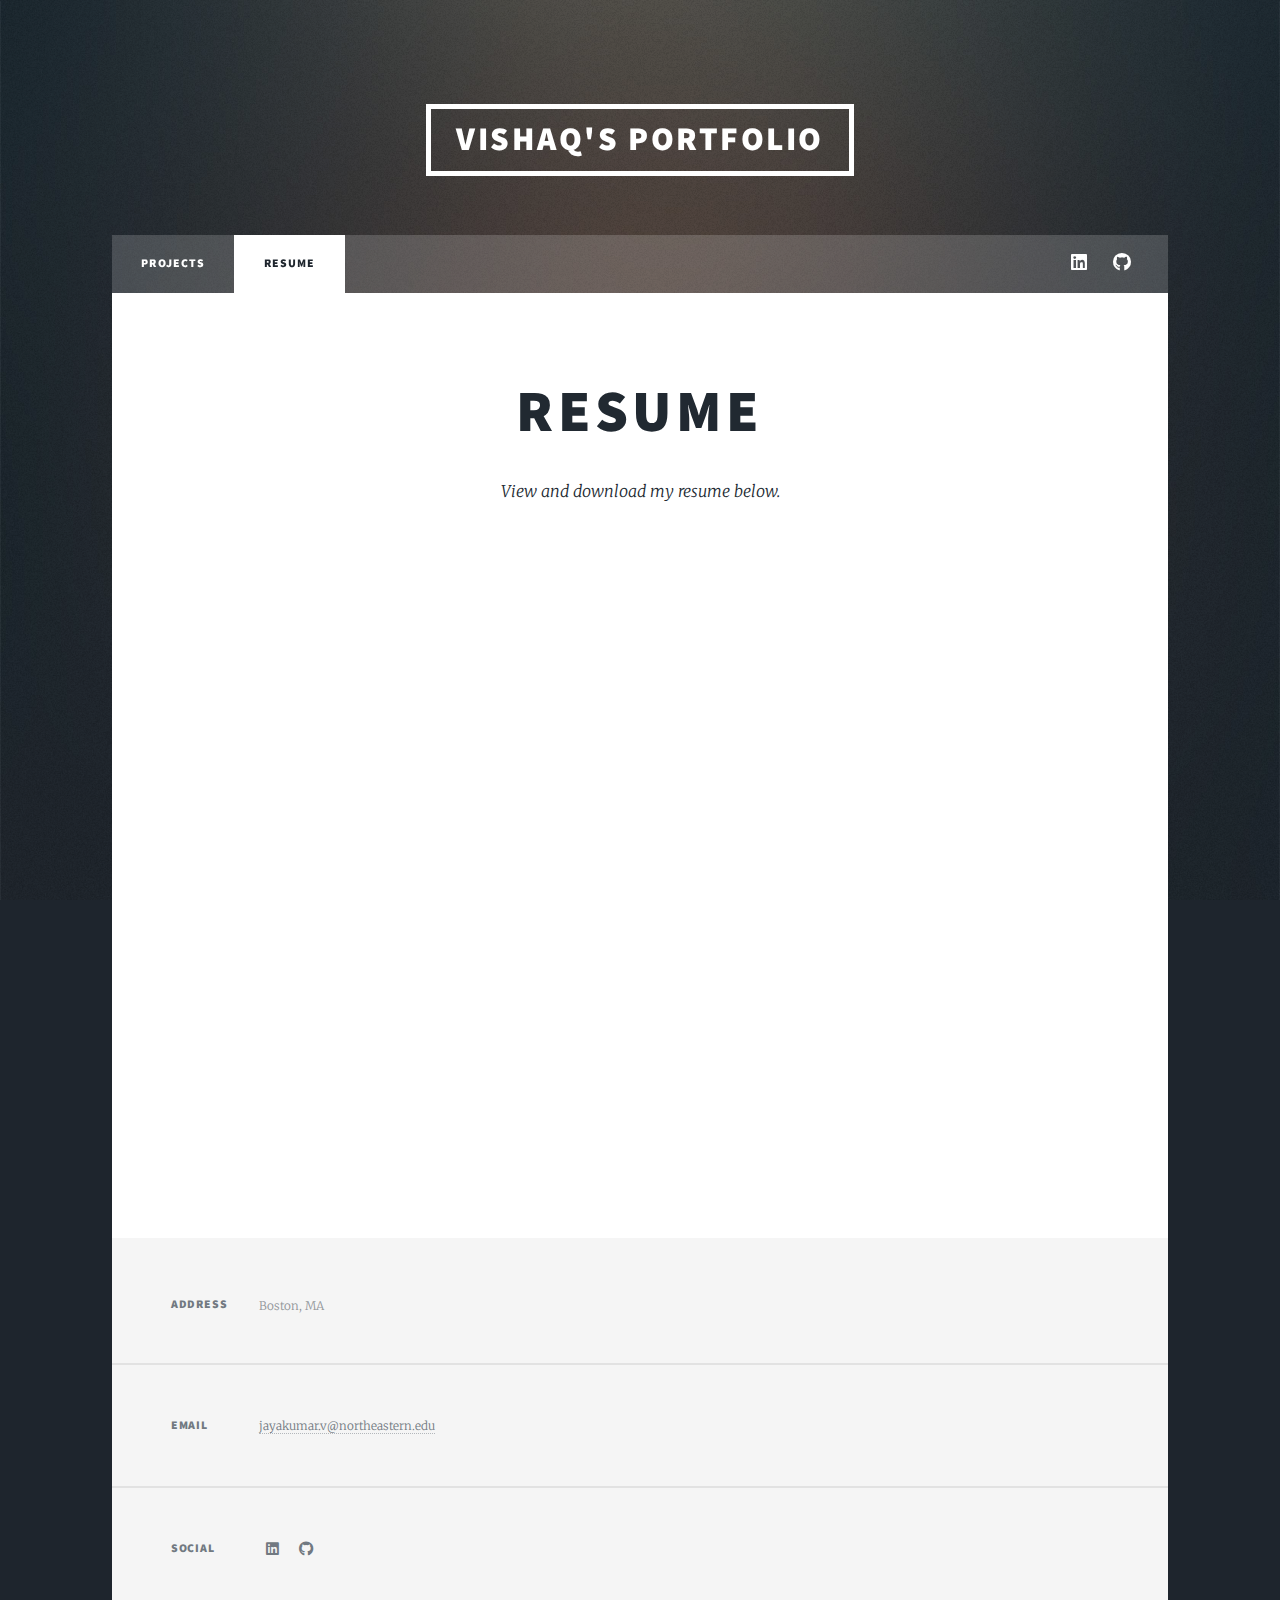
==== commit dd37dad5: "Add files via upload" ====
--- a/resume.html
+++ b/resume.html
@@ -24,10 +24,8 @@
 							<li class="active"><a href="resume.html">Resume</a></li>
 						</ul>
 						<ul class="icons">
-							<li><a href="#" class="icon brands fa-twitter"><span class="label">Twitter</span></a></li>
-							<li><a href="#" class="icon brands fa-facebook-f"><span class="label">Facebook</span></a></li>
-							<li><a href="#" class="icon brands fa-instagram"><span class="label">Instagram</span></a></li>
-							<li><a href="#" class="icon brands fa-github"><span class="label">GitHub</span></a></li>
+							<li><a href="https://www.linkedin.com/in/vishaqjayakumar/" class="icon brands alt fa-linkedin"><span class="label">LinkedIn</span></a></li>
+							<li><a href="https://github.com/vishq680" class="icon brands alt fa-github"><span class="label">GitHub</span></a></li>
 						</ul>
 					</nav>
 
